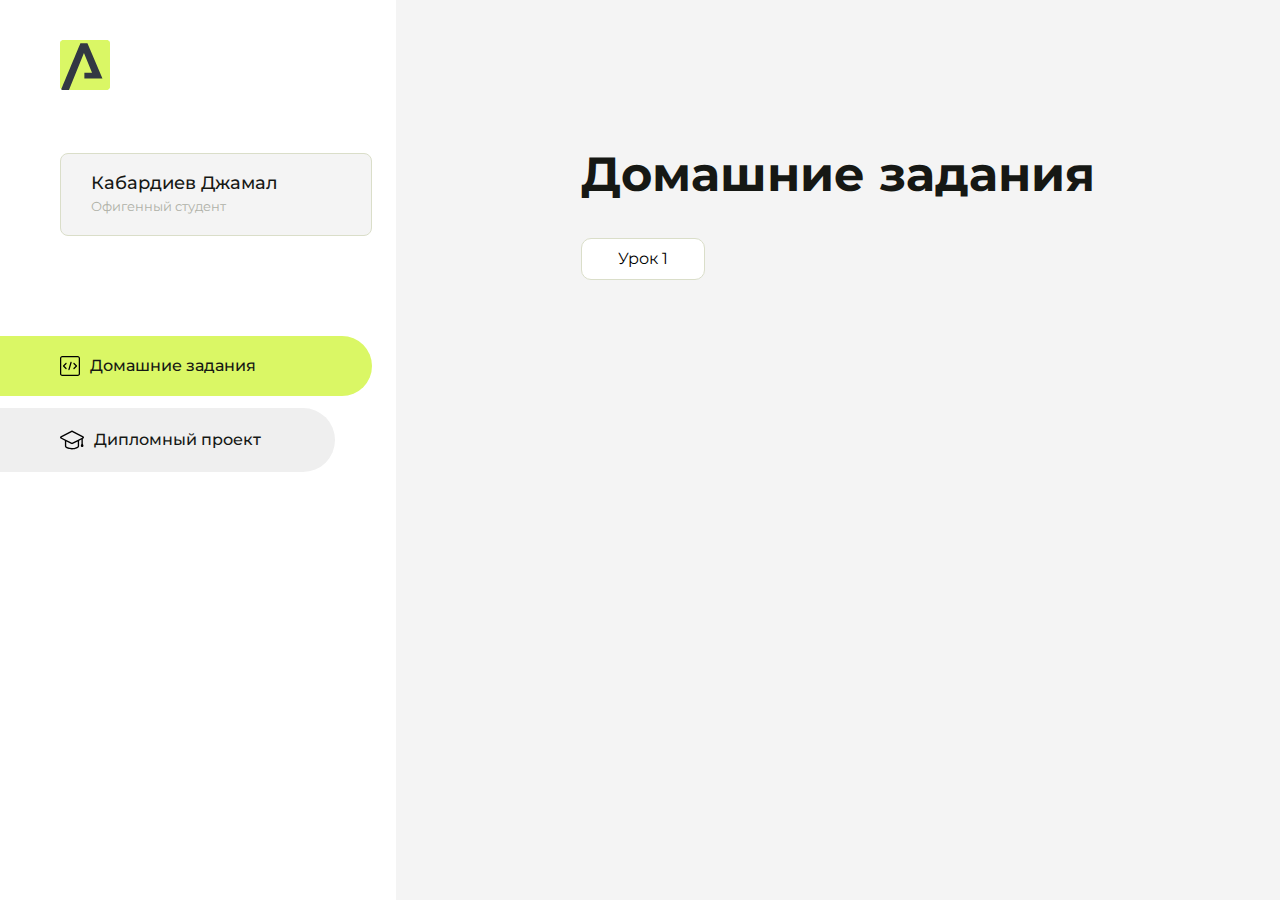
==== index.html @ 3e12b04c "Update index.html" ====
<!DOCTYPE html>
<html lang="en">
<head>
    <meta charset="UTF-8">
    <meta name="viewport" content="width=device-width, initial-scale=1.0">
    <title>Домашняя работа</title>
    <link rel="shortcut icon" href="src/logo.ico" type="image/x-icon">
    <link rel="preconnect" href="https://fonts.googleapis.com">
    <link rel="preconnect" href="https://fonts.gstatic.com" crossorigin>
    <link href="https://fonts.googleapis.com/css2?family=Montserrat:wght@400;500;700&family=Rubik:wght@500&display=swap"
          rel="stylesheet">
    <link rel="stylesheet" href="src/style.css">
</head>
<body id="body">
<div class="overlay" id="overlay"></div>
<div class="layout">
    <div class="burger" id="burger">
        <svg viewBox="0 0 24 24" fill="none" xmlns="http://www.w3.org/2000/svg">
            <g id="SVGRepo_bgCarrier" stroke-width="0"></g>
            <g id="SVGRepo_tracerCarrier" stroke-linecap="round" stroke-linejoin="round"></g>
            <g id="SVGRepo_iconCarrier">
                <path d="M4 18L20 18" stroke="#DAF765" stroke-width="2" stroke-linecap="round"></path>
                <path d="M4 12L20 12" stroke="#DAF765" stroke-width="2" stroke-linecap="round"></path>
                <path d="M4 6L20 6" stroke="#DAF765" stroke-width="2" stroke-linecap="round"></path>
            </g>
        </svg>
    </div>
    <aside class="sidebar" id="sidebar">
        <div class="sidebar__inner">
            <div class="logo">
                <svg width="50" height="50" viewBox="0 0 50 50" fill="none" xmlns="http://www.w3.org/2000/svg">
                    <g clip-path="url(#clip0_513_74730)">
                        <path d="M46.17 -0.257004H3.83C1.57281 -0.257004 -0.257 1.57281 -0.257 3.83V46.17C-0.257 48.4272 1.57281 50.257 3.83 50.257H46.17C48.4272 50.257 50.257 48.4272 50.257 46.17V3.83C50.257 1.57281 48.4272 -0.257004 46.17 -0.257004Z"
                              fill="#DAF765"/>
                        <path d="M24.375 38.4H42.461L27.441 3.1585H20.4355C20.4355 3.1585 6.7895 35.881 1.1945 49.294C2.015 50.0275 3.0945 50.257 3.6945 50.257H8.8445L23.954 13.07L32.0465 32.8285H24.375V38.4Z"
                              fill="#323843"/>
                    </g>
                    <defs>
                        <clipPath id="clip0_513_74730">
                            <rect width="50" height="50" fill="white"/>
                        </clipPath>
                    </defs>
                </svg>
            </div>
            <div class="sidebar__user">
                <div class="sidebar__name">Кабардиев Джамал</div>
                <div class="sidebar__text">Офигенный студент</div>
            </div>
            <div class="sidebar__tabs">
                <div class="sidebar__item">
                    <button class="sidebar__button active" id="tasks">
                        <svg xmlns="http://www.w3.org/2000/svg" width="20" height="20" viewBox="0 0 20 20" fill="none">
                            <g clip-path="url(#clip0_704_74543)">
                                <path d="M17.7083 20H2.29167C1.0275 20 0 18.9725 0 17.7083V2.29167C0 1.0275 1.0275 0 2.29167 0H17.7083C18.9725 0 20 1.0275 20 2.29167V17.7083C20 18.9725 18.9725 20 17.7083 20ZM2.29167 1.25C1.7175 1.25 1.25 1.7175 1.25 2.29167V17.7083C1.25 18.2825 1.7175 18.75 2.29167 18.75H17.7083C18.2825 18.75 18.75 18.2825 18.75 17.7083V2.29167C18.75 1.7175 18.2825 1.25 17.7083 1.25H2.29167Z"
                                      fill="black"/>
                                <path d="M6.04167 13.125C5.88167 13.125 5.72167 13.0642 5.6 12.9417L3.1 10.4417C2.85583 10.1975 2.85583 9.80167 3.1 9.5575L5.6 7.0575C5.84417 6.81333 6.24 6.81333 6.48417 7.0575C6.72833 7.30167 6.72833 7.6975 6.48417 7.94167L4.42583 10L6.48417 12.0583C6.72833 12.3025 6.72833 12.6983 6.48417 12.9425C6.36167 13.0642 6.20167 13.125 6.04167 13.125Z"
                                      fill="black"/>
                                <path d="M8.95833 14.1667C8.9 14.1667 8.84 14.1583 8.78167 14.1417C8.45083 14.0442 8.26083 13.6967 8.35833 13.3658L10.4417 6.28251C10.5392 5.95084 10.8892 5.76417 11.2175 5.85917C11.5483 5.95667 11.7383 6.30417 11.6408 6.63501L9.5575 13.7183C9.47833 13.9908 9.22833 14.1667 8.95833 14.1667Z"
                                      fill="black"/>
                                <path d="M13.9583 13.125C13.7983 13.125 13.6383 13.0642 13.5167 12.9417C13.2725 12.6975 13.2725 12.3017 13.5167 12.0575L15.575 9.99916L13.5167 7.94083C13.2725 7.69666 13.2725 7.30083 13.5167 7.05666C13.7608 6.81249 14.1567 6.81249 14.4008 7.05666L16.9008 9.55666C17.145 9.80083 17.145 10.1967 16.9008 10.4408L14.4008 12.9408C14.2783 13.0642 14.1183 13.125 13.9583 13.125Z"
                                      fill="black"/>
                            </g>
                            <defs>
                                <clipPath id="clip0_704_74543">
                                    <rect width="20" height="20" fill="white"/>
                                </clipPath>
                            </defs>
                        </svg>
                        <span>Домашние задания</span></button>
                </div>
                <div class="sidebar__item">
                    <button class="sidebar__button" id="diplom">
                        <svg xmlns="http://www.w3.org/2000/svg" width="24" height="24" viewBox="0 0 24 24" fill="none">
                            <g clip-path="url(#clip0_704_74553)">
                                <path d="M23.2628 10.5971C23.7176 10.365 24 9.90375 24 9.39337C24 8.883 23.7176 8.42175 23.2628 8.18962L12.6135 2.75362C12.2291 2.55824 11.7705 2.55787 11.3854 2.75399L0.736875 8.19C0.282375 8.42175 0 8.883 0 9.39337C0 9.90375 0.282375 10.365 0.736875 10.5971L4.89038 12.7177V18.2074C4.89038 19.8154 8.412 21.393 12 21.393C15.5884 21.393 19.1096 19.815 19.1096 18.2074V12.7174L21.4609 11.517V15.8017L20.901 17.2305C20.7409 17.6389 20.7934 18.0994 21.0405 18.4616C21.2876 18.8246 21.6979 19.041 22.1366 19.041C22.5754 19.041 22.9852 18.8246 23.2324 18.462C23.4795 18.099 23.532 17.6385 23.3719 17.2301L22.8124 15.8021V10.827L23.2628 10.5971ZM17.7623 18.1721C17.6198 18.6375 15.3491 20.0419 12 20.0419C8.65088 20.0419 6.38025 18.6375 6.2415 18.2074V12.3037L6.23887 12.3019C6.23812 12.057 6.1065 11.8207 5.87325 11.7019L1.3515 9.39337L12 3.95737L22.6489 9.39337L12 14.8294L5.87325 11.7019C5.54063 11.5331 4.6695 11.6674 4.5 12C4.33012 12.3322 4.55813 12.5479 4.89038 12.7177L11.3857 16.0331C11.5781 16.1314 11.7889 16.1805 12 16.1805C12.2107 16.1805 12.4222 16.1314 12.6146 16.0331L17.7593 13.407L17.7623 18.1721Z"
                                      fill="black"/>
                            </g>
                            <defs>
                                <clipPath id="clip0_704_74553">
                                    <rect width="24" height="24" fill="white"/>
                                </clipPath>
                            </defs>
                        </svg>
                        <span>Дипломный проект</span></button>
                </div>
            </div>
        </div>

    </aside>
    <div class="content">
        <div class="container">
            <div class="content__block" id="tasksBlock">
                <div class="content__title">Домашние задания</div>
                <ul class="content__list">
                    <li class="content__list-item">
                        <a href="Домашка20/team.html">Урок 1</a>
                    </li>
                </ul>
            </div>
            <div class="content__block hidden" id="diplomBlock">
                <div class="content__title">Дипломный проект</div>
                <div class="content__list-diplom">
                    <a href="ПАПКА-С-НОМЕРОМ-УРОКА">Ссылка на ДЗ</a>
                </div>
                <div class="content__decor">
                    <div class="content__decor-text">Давай проверим, чему ты научился!</div>
                    <div class="content__decor-img">
                        <img src="src/decor.png" alt="decor">
                    </div>
                </div>
            </div>
        </div>
    </div>
</div>
<script src="src/index.js"></script>
</body>
</html>
---- src/style.css ----
*{padding: 0;margin: 0;border: 0;}
*,*:before,*:after{-webkit-box-sizing: border-box;box-sizing: border-box;}
:focus,:active{outline: none;}
a:focus,a:active{outline: none;}
nav,footer,header,aside{display: block;}
html,body{
    height:100%;width:100%;
    font-size:100%;line-height:1;-ms-text-size-adjust:100%;-moz-text-size-adjust:100%;-webkit-text-size-adjust:100%;}
input,button,textarea{font-family:inherit;}
input::-ms-clear{display: none;}
button{cursor: pointer;}
button::-moz-focus-inner{padding:0;border:0;}
a,a:visited{text-decoration: none;}
a:hover{text-decoration: none;}
ul li{list-style: none;}
img{vertical-align: top;}
h1,h2,h3,h4,h5,h6{font-size:inherit;font-weight: inherit;}
a{color:inherit;}



body {
    font-family: "Montserrat",SansSerif;
    color: black;
}

body.overflow {
    overflow: hidden;
}



.layout {
    display: -webkit-box;
    display: -ms-flexbox;
    display: flex;
    min-height: 100vh;
}

.sidebar {
    padding: 40px 24px 40px 0;
    -ms-flex-negative: 0;
    flex-shrink: 0;
    background-color: white;
}



.content {
    -webkit-box-flex: 1;
    -ms-flex-positive: 1;
    flex-grow: 1;
    background-color: #F4F4F4;
}

.container {
    display: -webkit-box;
    display: -ms-flexbox;
    display: flex;
    -webkit-box-orient: vertical;
    -webkit-box-direction: normal;
    -ms-flex-direction: column;
    flex-direction: column;
    -webkit-box-pack: center;
    -ms-flex-pack: center;
    justify-content: center;
    -webkit-box-align: center;
    -ms-flex-align: center;
    align-items: center;
    padding: 150px 60px 80px 60px;
}


.logo {
    margin-left: 60px;
    margin-bottom: 60px;
}

.sidebar__user {
    background-color: #F4F4F4;
    padding: 20px 30px;
    margin-left: 60px;
    margin-bottom: 100px;
    border-radius: 8px;
    border: 1px solid #DADEC9;
}

.sidebar__name {
    color:#161814;
    font-size: 18px;
    font-weight: 500;
    margin-bottom: 6px;
}

.sidebar__text {
    color: #AFB1A7;
    font-size: 13px;
    font-weight: 400;
    line-height: 130%; /* 16.9px */
}

.sidebar__item {
    width: 372px;
}

.sidebar__button {
    display: -webkit-box;
    display: -ms-flexbox;
    display: flex;
    -webkit-box-align: center;
    -ms-flex-align: center;
    align-items: center;
    gap: 10px;
    padding: 20px 60px;
    margin-bottom: 12px;
    border-radius: 0px 100px 100px 0px;
    -webkit-transition: all .5s;
    -o-transition: all .5s;
    transition: all .5s;
    cursor: pointer;
    width: 90%;
    color:#161814;
    font-size: 16px;
    font-weight: 500;
}

.sidebar__button.active , .sidebar__button:hover {
    width: 100%;
    background-color: #DAF765;
}


.content__title {
    color: #161814;
    font-size: 48px;
    font-weight: 700;
    margin-bottom: 40px;
}

.content__list {
    display: -webkit-box;
    display: -ms-flexbox;
    display: flex;
    -webkit-box-align: center;
    -ms-flex-align: center;
    align-items: center;
    -ms-flex-wrap: wrap;
    flex-wrap: wrap;
    gap: 20px;
}



.content__list-item  {
    cursor: pointer;
    padding: 12px 18px;
    background-color: #fff;
    border-radius: 10px;
    border: 1px solid #DADEC9;
    -webkit-transition: all .3s;
    -o-transition: all .3s;
    transition: all .3s;
}

.content__list-item:hover,.content__list-diplom:hover {
    background-color: #AFB1A7;
}

li a {
    padding: 12px 18px;

}


.content__list-diplom {
    -webkit-transition: all .3s;
    -o-transition: all .3s;
    transition: all .3s;
    display: inline-block;
    padding: 12px 18px;
    background-color: #fff;
    border-radius: 10px;
    border: 1px solid #DADEC9;
}

.content__decor {
    display: -webkit-box;
    display: -ms-flexbox;
    display: flex;
    -webkit-box-align: center;
    -ms-flex-align: center;
    align-items: center;
}

.content__decor-text {
    color:#BEDD44;
    font-size: 36px;
    font-weight: 700;
    line-height: 110%; /* 39.6px */
}

.content__block {
    max-width: 1200px;
}

.content__block.hidden {
    display: none;
}

.content__decor-img img{
    width: 100%;
}

.burger {
    display: none;
    padding: 5px;
    position: fixed;
    top: 3%;
    right: 7%;
    width: 40px;
    height: 40px;
    background-color: #161814;
    border-radius: 50%;
    z-index: 10;
    border: 1px solid #DAF765;
}

@media (max-width: 768px) {
    .burger {
        display: block;
    }

    .sidebar {
        -webkit-transition: all .3s;
        -o-transition: all .3s;
        transition: all .3s;
        -webkit-transform: translateX(-100%);
        -ms-transform: translateX(-100%);
        transform: translateX(-100%);
        position: fixed;
        top: 0;
        left: 0;
        bottom: 0;
        z-index: 5;
    }

    .sidebar.show {
        -webkit-transform: translateX(0%);
        -ms-transform: translateX(0%);
        transform: translateX(0%);
    }

    .overlay {
        opacity: 0;
        pointer-events: none;
        -webkit-transition: all .3s;
        -o-transition: all .3s;
        transition: all .3s;
        position: absolute;
        top: 0;
        right: 0;
        left: 0;
        bottom: 0;
        z-index: 3;
        background-color: #000000e0;
    }

    .overlay.show {
        opacity: 1;
        pointer-events: all;
    }

    .container {
        padding: 40px 20px;
        min-height: 100%;
    }

    .content__decor {
        margin-top: 20px;
        -webkit-box-orient: vertical;
        -webkit-box-direction: normal;
        -ms-flex-direction: column;
        flex-direction: column;
    }
}

@media (max-width: 400px) {
    .sidebar__user {
        margin-left: 0;
    }
}
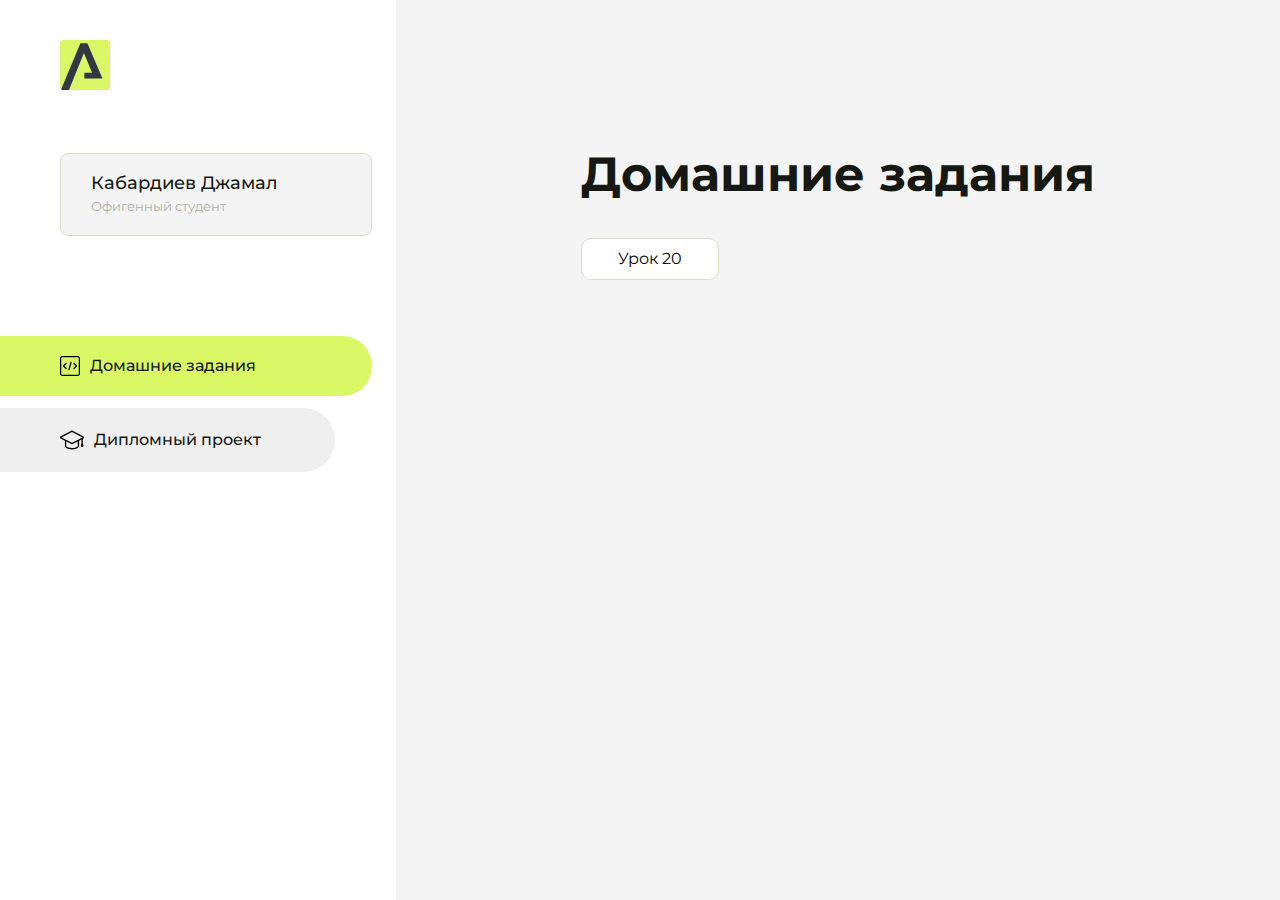
==== commit 4565b60d: "Update index.html" ====
--- a/index.html
+++ b/index.html
@@ -93,7 +93,7 @@
                 <div class="content__title">Домашние задания</div>
                 <ul class="content__list">
                     <li class="content__list-item">
-                        <a href="Домашка20/team.html">Урок 1</a>
+                        <a href="Домашка20/team.html">Урок 20</a>
                     </li>
                 </ul>
             </div>
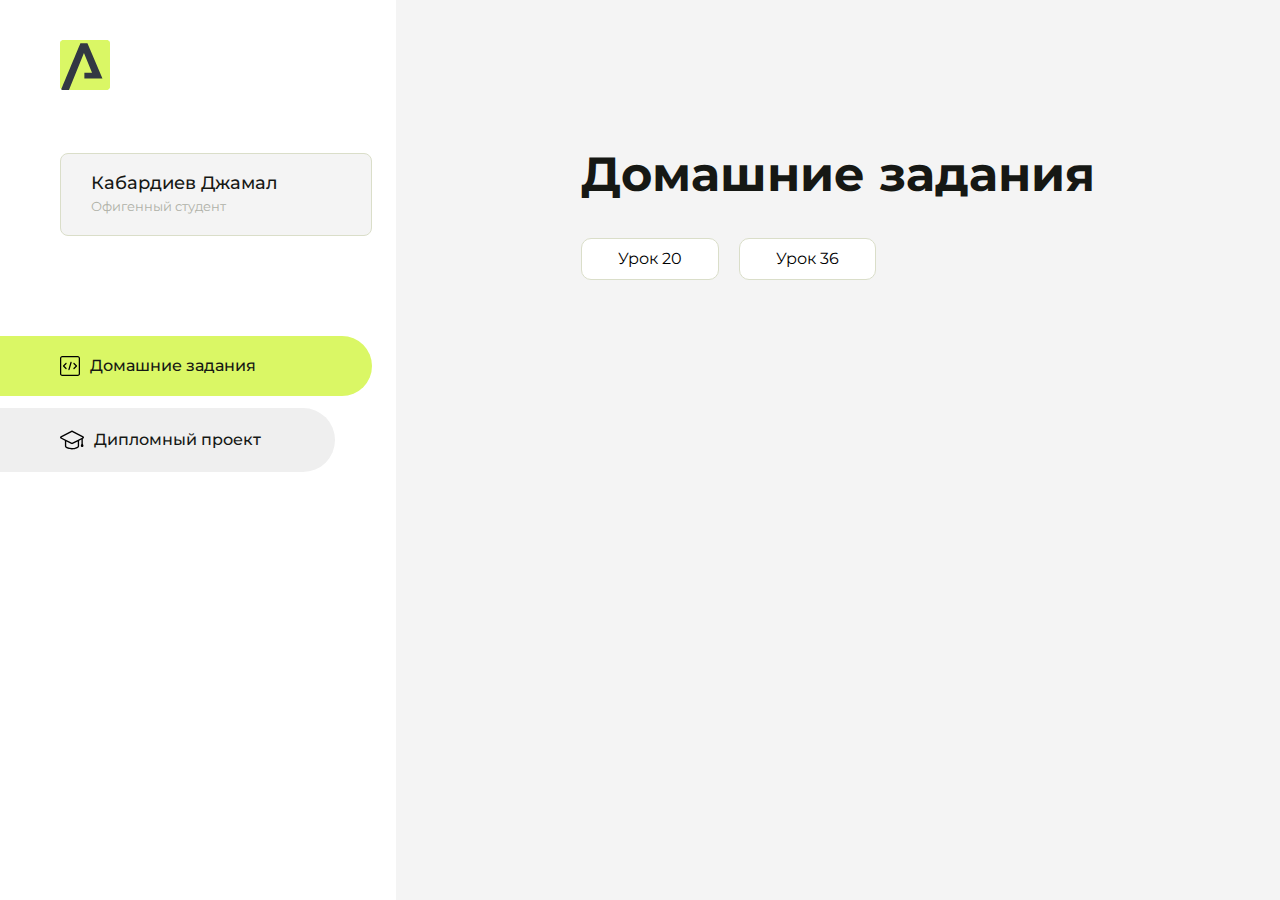
==== commit b10ab6a5: "Update index.html" ====
--- a/index.html
+++ b/index.html
@@ -93,7 +93,10 @@
                 <div class="content__title">Домашние задания</div>
                 <ul class="content__list">
                     <li class="content__list-item">
-                        <a href="Домашка20/team.html">Урок 20</a>
+                        <a href="Домашка/team.html">Урок 20</a>
+                    </li>
+                    <li class="content__list-item">
+                        <a href="DZ/index.html">Урок 36</a>
                     </li>
                 </ul>
             </div>
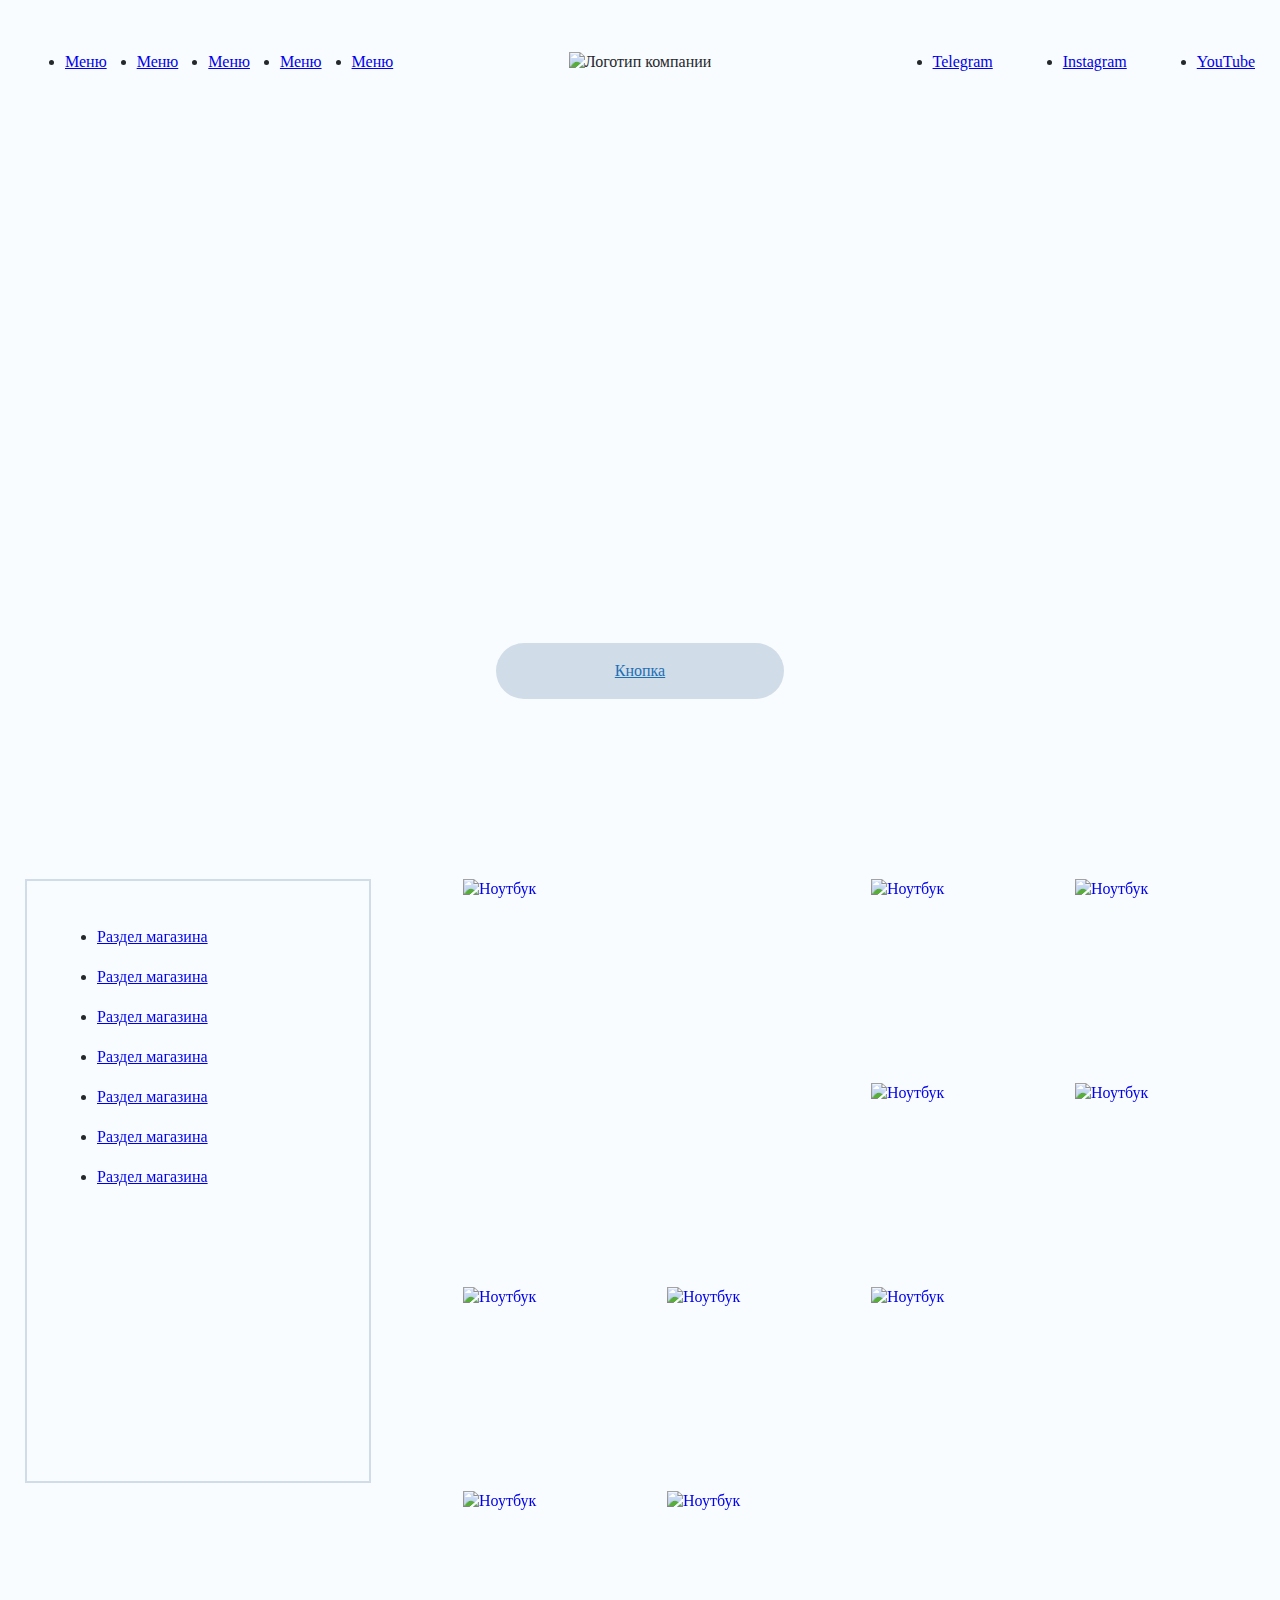
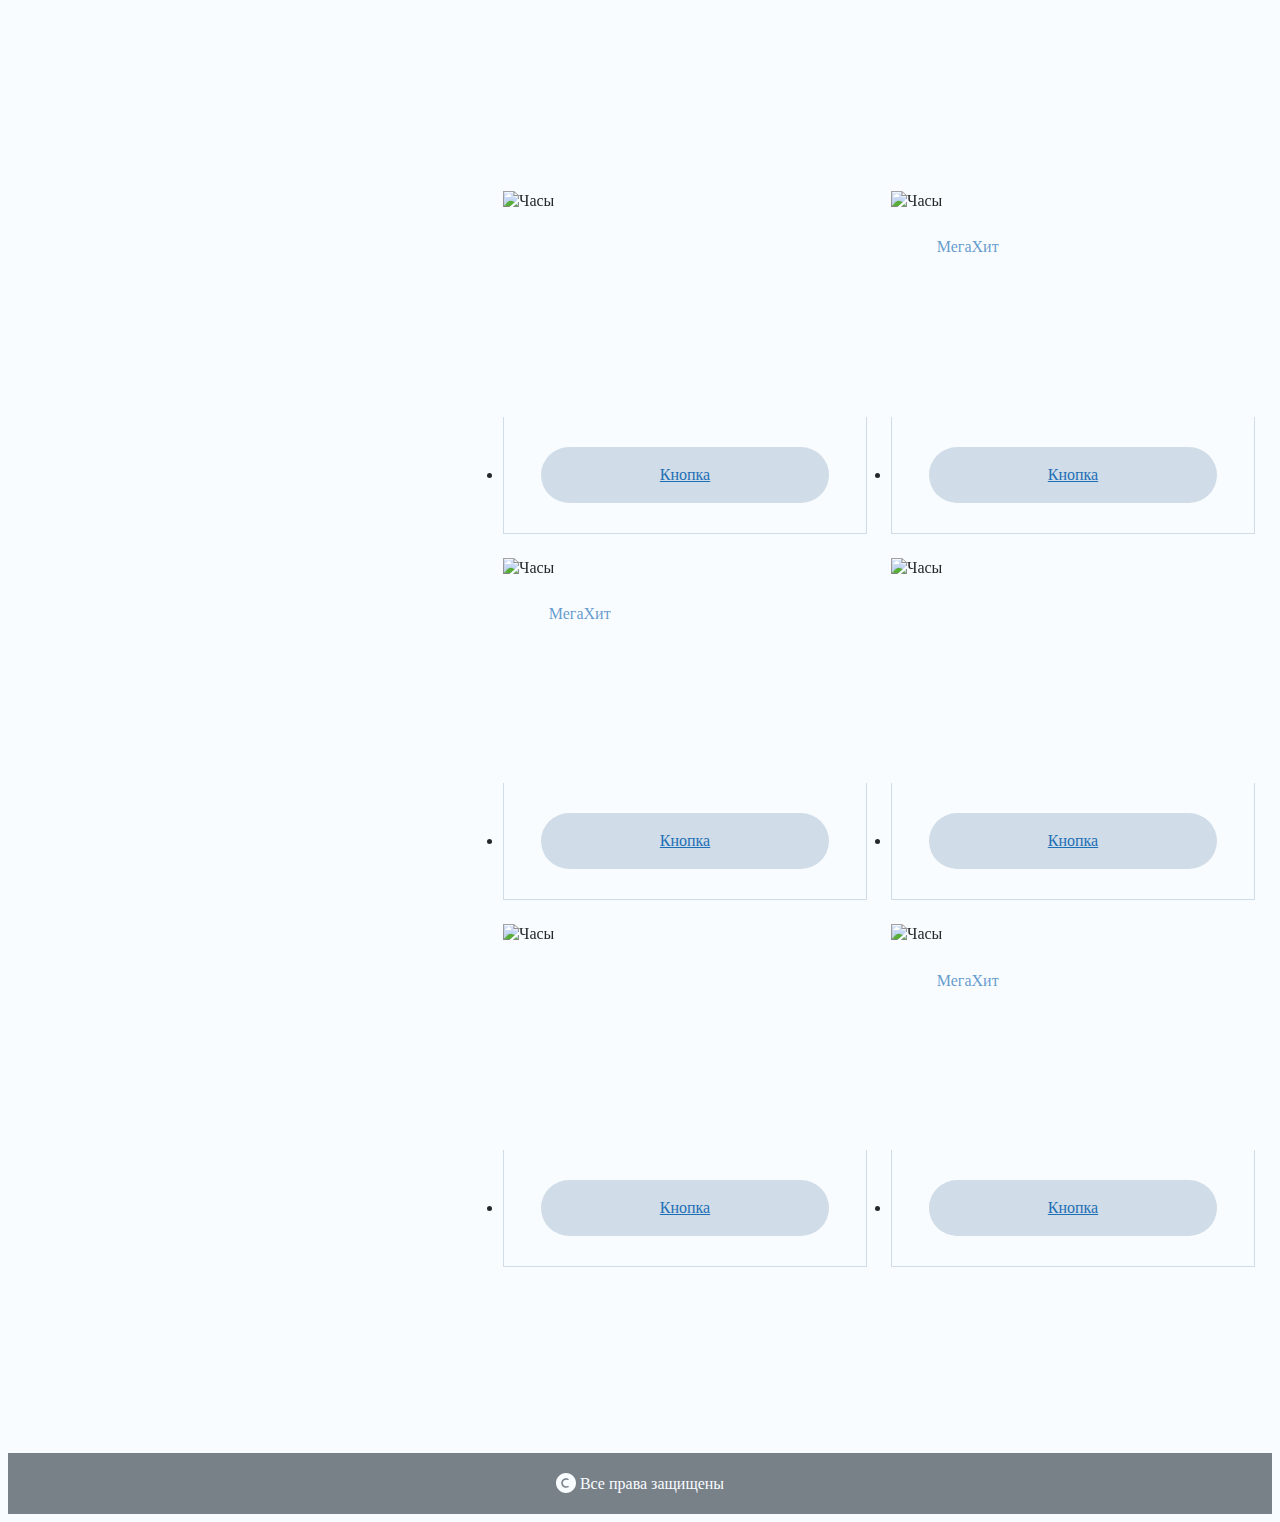
==== commit 1d6f0c27: "Add files via upload" ====
--- a/index.html
+++ b/index.html
@@ -1,120 +1,270 @@
 <!DOCTYPE html>
 <html lang="en">
+
 <head>
     <meta charset="UTF-8">
     <meta name="viewport" content="width=device-width, initial-scale=1.0">
-    <title>Домашняя работа</title>
-    <link rel="shortcut icon" href="src/logo.ico" type="image/x-icon">
+    <title>Тестировочный сайт.</title>
     <link rel="preconnect" href="https://fonts.googleapis.com">
-    <link rel="preconnect" href="https://fonts.gstatic.com" crossorigin>
-    <link href="https://fonts.googleapis.com/css2?family=Montserrat:wght@400;500;700&family=Rubik:wght@500&display=swap"
-          rel="stylesheet">
-    <link rel="stylesheet" href="src/style.css">
+    <link rel="preconnect" hr ef="https://fonts.gstatic.com" crossorigin>
+    <link rel="stylesheet" href="css/fonts.css">
+    <link rel="stylesheet" href="css/reset.css">
+    <link rel="stylesheet" href="style.css">
 </head>
-<body id="body">
-<div class="overlay" id="overlay"></div>
-<div class="layout">
-    <div class="burger" id="burger">
-        <svg viewBox="0 0 24 24" fill="none" xmlns="http://www.w3.org/2000/svg">
-            <g id="SVGRepo_bgCarrier" stroke-width="0"></g>
-            <g id="SVGRepo_tracerCarrier" stroke-linecap="round" stroke-linejoin="round"></g>
-            <g id="SVGRepo_iconCarrier">
-                <path d="M4 18L20 18" stroke="#DAF765" stroke-width="2" stroke-linecap="round"></path>
-                <path d="M4 12L20 12" stroke="#DAF765" stroke-width="2" stroke-linecap="round"></path>
-                <path d="M4 6L20 6" stroke="#DAF765" stroke-width="2" stroke-linecap="round"></path>
-            </g>
-        </svg>
-    </div>
-    <aside class="sidebar" id="sidebar">
-        <div class="sidebar__inner">
-            <div class="logo">
-                <svg width="50" height="50" viewBox="0 0 50 50" fill="none" xmlns="http://www.w3.org/2000/svg">
-                    <g clip-path="url(#clip0_513_74730)">
-                        <path d="M46.17 -0.257004H3.83C1.57281 -0.257004 -0.257 1.57281 -0.257 3.83V46.17C-0.257 48.4272 1.57281 50.257 3.83 50.257H46.17C48.4272 50.257 50.257 48.4272 50.257 46.17V3.83C50.257 1.57281 48.4272 -0.257004 46.17 -0.257004Z"
-                              fill="#DAF765"/>
-                        <path d="M24.375 38.4H42.461L27.441 3.1585H20.4355C20.4355 3.1585 6.7895 35.881 1.1945 49.294C2.015 50.0275 3.0945 50.257 3.6945 50.257H8.8445L23.954 13.07L32.0465 32.8285H24.375V38.4Z"
-                              fill="#323843"/>
-                    </g>
-                    <defs>
-                        <clipPath id="clip0_513_74730">
-                            <rect width="50" height="50" fill="white"/>
-                        </clipPath>
-                    </defs>
-                </svg>
-            </div>
-            <div class="sidebar__user">
-                <div class="sidebar__name">Кабардиев Джамал</div>
-                <div class="sidebar__text">Офигенный студент</div>
-            </div>
-            <div class="sidebar__tabs">
-                <div class="sidebar__item">
-                    <button class="sidebar__button active" id="tasks">
-                        <svg xmlns="http://www.w3.org/2000/svg" width="20" height="20" viewBox="0 0 20 20" fill="none">
-                            <g clip-path="url(#clip0_704_74543)">
-                                <path d="M17.7083 20H2.29167C1.0275 20 0 18.9725 0 17.7083V2.29167C0 1.0275 1.0275 0 2.29167 0H17.7083C18.9725 0 20 1.0275 20 2.29167V17.7083C20 18.9725 18.9725 20 17.7083 20ZM2.29167 1.25C1.7175 1.25 1.25 1.7175 1.25 2.29167V17.7083C1.25 18.2825 1.7175 18.75 2.29167 18.75H17.7083C18.2825 18.75 18.75 18.2825 18.75 17.7083V2.29167C18.75 1.7175 18.2825 1.25 17.7083 1.25H2.29167Z"
-                                      fill="black"/>
-                                <path d="M6.04167 13.125C5.88167 13.125 5.72167 13.0642 5.6 12.9417L3.1 10.4417C2.85583 10.1975 2.85583 9.80167 3.1 9.5575L5.6 7.0575C5.84417 6.81333 6.24 6.81333 6.48417 7.0575C6.72833 7.30167 6.72833 7.6975 6.48417 7.94167L4.42583 10L6.48417 12.0583C6.72833 12.3025 6.72833 12.6983 6.48417 12.9425C6.36167 13.0642 6.20167 13.125 6.04167 13.125Z"
-                                      fill="black"/>
-                                <path d="M8.95833 14.1667C8.9 14.1667 8.84 14.1583 8.78167 14.1417C8.45083 14.0442 8.26083 13.6967 8.35833 13.3658L10.4417 6.28251C10.5392 5.95084 10.8892 5.76417 11.2175 5.85917C11.5483 5.95667 11.7383 6.30417 11.6408 6.63501L9.5575 13.7183C9.47833 13.9908 9.22833 14.1667 8.95833 14.1667Z"
-                                      fill="black"/>
-                                <path d="M13.9583 13.125C13.7983 13.125 13.6383 13.0642 13.5167 12.9417C13.2725 12.6975 13.2725 12.3017 13.5167 12.0575L15.575 9.99916L13.5167 7.94083C13.2725 7.69666 13.2725 7.30083 13.5167 7.05666C13.7608 6.81249 14.1567 6.81249 14.4008 7.05666L16.9008 9.55666C17.145 9.80083 17.145 10.1967 16.9008 10.4408L14.4008 12.9408C14.2783 13.0642 14.1183 13.125 13.9583 13.125Z"
-                                      fill="black"/>
-                            </g>
-                            <defs>
-                                <clipPath id="clip0_704_74543">
-                                    <rect width="20" height="20" fill="white"/>
-                                </clipPath>
-                            </defs>
-                        </svg>
-                        <span>Домашние задания</span></button>
-                </div>
-                <div class="sidebar__item">
-                    <button class="sidebar__button" id="diplom">
-                        <svg xmlns="http://www.w3.org/2000/svg" width="24" height="24" viewBox="0 0 24 24" fill="none">
-                            <g clip-path="url(#clip0_704_74553)">
-                                <path d="M23.2628 10.5971C23.7176 10.365 24 9.90375 24 9.39337C24 8.883 23.7176 8.42175 23.2628 8.18962L12.6135 2.75362C12.2291 2.55824 11.7705 2.55787 11.3854 2.75399L0.736875 8.19C0.282375 8.42175 0 8.883 0 9.39337C0 9.90375 0.282375 10.365 0.736875 10.5971L4.89038 12.7177V18.2074C4.89038 19.8154 8.412 21.393 12 21.393C15.5884 21.393 19.1096 19.815 19.1096 18.2074V12.7174L21.4609 11.517V15.8017L20.901 17.2305C20.7409 17.6389 20.7934 18.0994 21.0405 18.4616C21.2876 18.8246 21.6979 19.041 22.1366 19.041C22.5754 19.041 22.9852 18.8246 23.2324 18.462C23.4795 18.099 23.532 17.6385 23.3719 17.2301L22.8124 15.8021V10.827L23.2628 10.5971ZM17.7623 18.1721C17.6198 18.6375 15.3491 20.0419 12 20.0419C8.65088 20.0419 6.38025 18.6375 6.2415 18.2074V12.3037L6.23887 12.3019C6.23812 12.057 6.1065 11.8207 5.87325 11.7019L1.3515 9.39337L12 3.95737L22.6489 9.39337L12 14.8294L5.87325 11.7019C5.54063 11.5331 4.6695 11.6674 4.5 12C4.33012 12.3322 4.55813 12.5479 4.89038 12.7177L11.3857 16.0331C11.5781 16.1314 11.7889 16.1805 12 16.1805C12.2107 16.1805 12.4222 16.1314 12.6146 16.0331L17.7593 13.407L17.7623 18.1721Z"
-                                      fill="black"/>
-                            </g>
-                            <defs>
-                                <clipPath id="clip0_704_74553">
-                                    <rect width="24" height="24" fill="white"/>
-                                </clipPath>
-                            </defs>
-                        </svg>
-                        <span>Дипломный проект</span></button>
+
+<body>
+    <header class="header">
+        <div class="container">
+            <div class="header__inner">
+                <div class="nav">
+                    <ul class="nav__list">
+                        <li class="nav__item">
+                            <a class="nav__link" href="#">Меню</a>
+                        </li>
+                        <li class="nav__item">
+                            <a class="nav__link" href="#">Меню</a>
+                        </li>
+                        <li class="nav__item">
+                            <a class="nav__link" href="#">Меню</a>
+                        </li>
+                        <li class="nav__item">
+                            <a class="nav__link" href="#">Меню</a>
+                        </li>
+                        <li class="nav__item">
+                            <a class="nav__link" href="#">Меню</a>
+                        </li>
+                    </ul>
+                </div>
+                <img class="header__logo" src="img/logo.png" alt="Логотип компании">
+                <div class="social__div">
+                    <ul class="socials">
+                        <li class="social__item">
+                            <a href="#">Telegram</a>
+                        </li>
+                    </ul>
+                    <ul class="socials">
+                        <li class="social__item">
+                            <a href="#">Instagram</a>
+                        </li>
+                    </ul>
+                    <ul class="socials">
+                        <li class="social__item">
+                            <a href="#">YouTube</a>
+                        </li>
+                    </ul>
                 </div>
             </div>
         </div>
-
-    </aside>
-    <div class="content">
+    </header>
+    <main class="main">
+        <saction class="hero">
+            <div class="hero__container">
+                <div class="hero__inner">
+                    <h1 class="hero__title">
+                        Заголовок
+                    </h1>
+                    <ul class="hero__list">
+                        <li class="hero__list-item">
+                            <svg class="like" width="21" height="20" viewBox="0 0 21 20" fill="none"
+                                xmlns="http://www.w3.org/2000/svg">
+                                <path
+                                    d="M16 20H6V7L13 0L14.25 1.25C14.3667 1.36667 14.4627 1.525 14.538 1.725C14.6133 1.925 14.6507 2.11667 14.65 2.3V2.65L13.55 7H19C19.5333 7 20 7.2 20.4 7.6C20.8 8 21 8.46667 21 9V11C21 11.1167 20.9877 11.2417 20.963 11.375C20.9383 11.5083 20.9007 11.6333 20.85 11.75L17.85 18.8C17.7 19.1333 17.45 19.4167 17.1 19.65C16.75 19.8833 16.3833 20 16 20ZM4 7V20H0V7H4Z"
+                                    fill="#F8FCFF" />
+                            </svg>
+
+                            Преимущество 1
+                        </li>
+                    </ul>
+                    <ul class="hero__list">
+                        <li class="hero__list-item">
+                            <svg class="like" width="21" height="20" viewBox="0 0 21 20" fill="none"
+                                xmlns="http://www.w3.org/2000/svg">
+                                <path
+                                    d="M16 20H6V7L13 0L14.25 1.25C14.3667 1.36667 14.4627 1.525 14.538 1.725C14.6133 1.925 14.6507 2.11667 14.65 2.3V2.65L13.55 7H19C19.5333 7 20 7.2 20.4 7.6C20.8 8 21 8.46667 21 9V11C21 11.1167 20.9877 11.2417 20.963 11.375C20.9383 11.5083 20.9007 11.6333 20.85 11.75L17.85 18.8C17.7 19.1333 17.45 19.4167 17.1 19.65C16.75 19.8833 16.3833 20 16 20ZM4 7V20H0V7H4Z"
+                                    fill="#F8FCFF" />
+                            </svg>
+
+                            Преимущество 2
+                        </li>
+                    </ul>
+                    <ul class="hero__list">
+                        <li class="hero__list-item">
+                            <svg class="like" width="21" height="20" viewBox="0 0 21 20" fill="none"
+                                xmlns="http://www.w3.org/2000/svg">
+                                <path
+                                    d="M16 20H6V7L13 0L14.25 1.25C14.3667 1.36667 14.4627 1.525 14.538 1.725C14.6133 1.925 14.6507 2.11667 14.65 2.3V2.65L13.55 7H19C19.5333 7 20 7.2 20.4 7.6C20.8 8 21 8.46667 21 9V11C21 11.1167 20.9877 11.2417 20.963 11.375C20.9383 11.5083 20.9007 11.6333 20.85 11.75L17.85 18.8C17.7 19.1333 17.45 19.4167 17.1 19.65C16.75 19.8833 16.3833 20 16 20ZM4 7V20H0V7H4Z"
+                                    fill="#F8FCFF" />
+                            </svg>
+                            Преимущество 3
+                        </li>
+                    </ul>
+                    <a class="button" href="#">Кнопка</a>
+                </div>
+            </div>
+            <div class="hero__video">
+                <video autoplay muted loop src="img/video.mp4"></video>
+            </div>
+        </saction>
+    </main>
+    <div class="main__general">
         <div class="container">
-            <div class="content__block" id="tasksBlock">
-                <div class="content__title">Домашние задания</div>
-                <ul class="content__list">
-                    <li class="content__list-item">
-                        <a href="Домашка/team.html">Урок 20</a>
-                    </li>
-                    <li class="content__list-item">
-                        <a href="DZ/index.html">Урок 36</a>
-                    </li>
-                </ul>
-            </div>
-            <div class="content__block hidden" id="diplomBlock">
-                <div class="content__title">Дипломный проект</div>
-                <div class="content__list-diplom">
-                    <a href="ПАПКА-С-НОМЕРОМ-УРОКА">Ссылка на ДЗ</a>
-                </div>
-                <div class="content__decor">
-                    <div class="content__decor-text">Давай проверим, чему ты научился!</div>
-                    <div class="content__decor-img">
-                        <img src="src/decor.png" alt="decor">
+            <div class="main__wrapper">
+                <aside class="main__sidebar sidebar">
+                    <nav class="sidebar__nav">
+                        <ul class="sidebar__list">
+                            <li class="sidebar__item">
+                                <a class="sidebar__link" href="#">
+                                    Раздел магазина
+                                </a>
+                            </li>
+                            <li class="sidebar__item">
+                                <a class="sidebar__link" href="#">
+                                    Раздел магазина
+                                </a>
+                            </li>
+                            <li class="sidebar__item">
+                                <a class="sidebar__link" href="#">
+                                    Раздел магазина
+                                </a>
+                            </li>
+                            <li class="sidebar__item">
+                                <a class="sidebar__link" href="#">
+                                    Раздел магазина
+                                </a>
+                            </li>
+                            <li class="sidebar__item">
+                                <a class="sidebar__link" href="#">
+                                    Раздел магазина
+                                </a>
+                            </li>
+                            <li class="sidebar__item">
+                                <a class="sidebar__link" href="#">
+                                    Раздел магазина
+                                </a>
+                            </li>
+                            <li class="sidebar__item">
+                                <a class="sidebar__link" href="#">
+                                    Раздел магазина
+                                </a>
+                            </li>
+                        </ul>
+                    </nav>
+                </aside>
+                <div class="main__body">
+                    <div class="main__gallery gallery">
+                        <a class="gallery__img gallery__img--large--left" href="#">
+                            <img src="img/loptop.jpg" alt="Ноутбук">
+                            <div class="gallery__hint">Подробнее</div>
+                        </a>
+                        <a class="gallery__img" href="#">
+                            <img src="img/loptop.jpg" alt="Ноутбук">
+                            <div class="gallery__hint">Подробнее</div>
+                        </a>
+                        <a class="gallery__img" href="#">
+                            <img src="img/loptop.jpg" alt="Ноутбук">
+                            <div class="gallery__hint">Подробнее</div>
+                        </a>
+                        <a class="gallery__img" href="#">
+                            <img src="img/loptop.jpg" alt="Ноутбук">
+                            <div class="gallery__hint">Подробнее</div>
+                        </a>
+                        <a class="gallery__img" href="#">
+                            <img src="img/loptop.jpg" alt="Ноутбук">
+                            <div class="gallery__hint">Подробнее</div>
+                        </a>
+                        <a class="gallery__img gallery__img--large--right" href="#">
+                            <img src="img/loptop.jpg" alt="Ноутбук">
+                            <div class="gallery__hint">Подробнее</div>
+                        </a>
+                        <a class="gallery__img" href="#">
+                            <img src="img/loptop.jpg" alt="Ноутбук">
+                            <div class="gallery__hint">Подробнее</div>
+                        </a>
+                        <a class="gallery__img" href="#">
+                            <img src="img/loptop.jpg" alt="Ноутбук">
+                            <div class="gallery__hint">Подробнее</div>
+                        </a>
+                        <a class="gallery__img" href="#">
+                            <img src="img/loptop.jpg" alt="Ноутбук">
+                            <div class="gallery__hint">Подробнее</div>
+                        </a>
+                        <a class="gallery__img" href="#">
+                            <img src="img/loptop.jpg" alt="Ноутбук">
+                            <div class="gallery__hint">Подробнее</div>
+                        </a>
                     </div>
+                    <ul class="products">
+                        <li class="products__item">
+                            <div class="products__item-img">
+                                <img src="img/watch.jpg" alt="Часы">
+                            </div>
+                            <div class="products__item-body">
+                                <a class="products__item-button button" href="#">Кнопка</a>
+                            </div>
+                        </li>
+                        <li class="products__item">
+                            <div class="products__item-img">
+                                <img src="img/watch.jpg" alt="Часы">
+                                <div class="products__item-badge">
+                                    МегаХит
+                                </div>
+                            </div>
+                            <div class="products__item-body">
+                                <a class="products__item-button button" href="#">Кнопка</a>
+                            </div>
+                        </li>
+                        <li class="products__item">
+                            <div class="products__item-img">
+                                <img src="img/watch.jpg" alt="Часы">
+                                <div class="products__item-badge">
+                                    МегаХит
+                                </div>
+                            </div>
+                            <div class="products__item-body">
+                                <a class="products__item-button button" href="#">Кнопка</a>
+                            </div>
+                        </li>
+                        <li class="products__item">
+                            <div class="products__item-img">
+                                <img src="img/watch.jpg" alt="Часы">
+                            </div>
+                            <div class="products__item-body">
+                                <a class="products__item-button button" href="#">Кнопка</a>
+                            </div>
+                        </li>
+                        <li class="products__item">
+                            <div class="products__item-img">
+                                <img src="img/watch.jpg" alt="Часы">
+                                
+                            </div>
+                            <div class="products__item-body">
+                                <a class="products__item-button button" href="#">Кнопка</a>
+                            </div>
+                        </li>
+                        <li class="products__item">
+                            <div class="products__item-img">
+                                <img src="img/watch.jpg" alt="Часы">
+                                <div class="products__item-badge">
+                                    МегаХит
+                                </div>
+                            </div>
+                            <div class="products__item-body">
+                                <a class="products__item-button button" href="#">Кнопка</a>
+                            </div>
+                        </li>
+                    </ul>
                 </div>
             </div>
         </div>
     </div>
-</div>
-<script src="src/index.js"></script>
+    <footer class="footer">
+        <div class="container">
+            <svg class="copy" width="20" height="20" viewBox="0 0 20 20" fill="none" xmlns="http://www.w3.org/2000/svg">
+                <path fill-rule="evenodd" clip-rule="evenodd" d="M10 20C4.477 20 0 15.523 0 10C0 4.477 4.477 0 10 0C15.523 0 20 4.477 20 10C20 15.523 15.523 20 10 20ZM10.286 6.75C8.283 6.75 6.75 8.253 6.75 10C6.75 11.747 8.283 13.25 10.286 13.25C10.797 13.25 11.281 13.15 11.716 12.973C11.8072 12.9358 11.9048 12.9169 12.0034 12.9174C12.1019 12.9179 12.1993 12.9378 12.2901 12.9759C12.3809 13.0141 12.4633 13.0698 12.5326 13.1398C12.6019 13.2098 12.6568 13.2928 12.694 13.384C12.7312 13.4752 12.7501 13.5728 12.7496 13.6714C12.7491 13.7699 12.7292 13.8673 12.6911 13.9581C12.6529 14.0489 12.5972 14.1313 12.5272 14.2006C12.4572 14.2699 12.3742 14.3248 12.283 14.362C11.6487 14.6193 10.9705 14.7511 10.286 14.75C7.554 14.75 5.25 12.671 5.25 10C5.25 7.329 7.554 5.25 10.286 5.25C10.9705 5.24891 11.6487 5.38068 12.283 5.638C12.4673 5.71306 12.6143 5.85826 12.6916 6.04167C12.7688 6.22508 12.7701 6.43167 12.695 6.616C12.6199 6.80033 12.4747 6.94729 12.2913 7.02455C12.1079 7.10182 11.9013 7.10306 11.717 7.028C11.2625 6.84346 10.7765 6.74904 10.286 6.75Z" fill="#F8FCFF"/>
+                </svg>
+                Все права защищены
+        </div>
+    </footer>
 </body>
-</html>
+
+</html>--- a/style.css
+++ b/style.css
@@ -0,0 +1,361 @@
+body {
+    line-height: calc(20px / 16px);
+    font-family: "Montserat" "arial" sans-serif;
+    color: #25282B;
+    background: #f8fcff;
+}
+
+.container {
+    max-width: 1230px;
+    margin: 0 auto;
+    padding: 0 15px;
+    height: 100%;
+}
+
+
+/*-----------------------------------------------------------------------------------------------------------------------------------*/
+
+.header {
+    line-height: 1, 5;
+
+
+}
+
+.header__inner {
+    display: grid;
+    grid-template-columns: 1fr auto 1fr;
+    gap: 15px;
+    align-content: center;
+    align-items: center;
+    min-height: 108px;
+}
+
+.nav {}
+
+.nav__list {
+    display: flex;
+    gap: 30px;
+    flex-wrap: wrap;
+}
+
+.nav__item {}
+
+.nav__link {}
+
+.header__logo {}
+
+.social__div {
+    display: flex;
+    gap: 30px;
+    flex-wrap: wrap;
+    justify-self: end;
+}
+
+.social__item {}
+
+
+/*-----------------------------------------------------------------------------------------------------------------------------------*/
+
+
+.main {
+    padding: 120px 0;
+    line-height: 1, 5;
+    color: #f8fcff;
+    position: relative;
+}
+
+.hero {}
+
+.hero__inner {
+    display: flex;
+    flex-direction: column;
+    align-items: center;
+}
+
+.hero__container {
+    padding-top: 50px;
+}
+
+.hero__title {
+    font-weight: 600;
+    font-size: 52px;
+    margin-bottom: 50px;
+}
+
+.hero__list {
+    font-family: var(--font-family);
+    font-weight: 400;
+    font-size: 24px;
+    margin-bottom: 15px;
+}
+
+.hero__list-item {
+    display: flex;
+    gap: 13px;
+    margin-bottom: 50px;
+    align-items: center;
+    transition: all .5s;
+}
+
+.hero__list-item:last-child {
+    margin-bottom: 0;
+}
+
+.hero__list-item:hover {
+    color: #1d6fb6;
+}
+
+.hero__list-item:hover path {
+    fill: #1d6fb6;
+    transition: all .5s;
+}
+
+.button {
+    display: flex;
+    align-items: center;
+    justify-content: center;
+
+    width: 100%;
+    font-weight: 500;
+    font-size: 16px;
+    line-height: 20px;
+    color: #1d6fb6;
+    background: #d0dce7;
+    border-radius: 100px;
+    height: 56px;
+    max-width: 288px;
+    transition: all .5s;
+}
+
+.button:hover {
+    color: #f8fcff;
+    background: #83add3;
+}
+
+.hero__video {
+    position: absolute;
+    top: 0;
+    left: 0;
+    right: 0;
+    bottom: 0;
+
+    z-index: -1;
+}
+
+.hero__video video {
+    width: 100%;
+    height: 110%;
+    object-fit: cover;
+}
+
+.hero__video::before {
+    content: '';
+    display: block;
+    position: absolute;
+    top: 0;
+    left: 0;
+    right: 0;
+    bottom: 0;
+
+}
+
+/*-----------------------------------------------------------------------------------------------------------------------------------*/
+
+
+
+.main__general {}
+
+.main__body {
+    max-width: 792px;
+    width: 100%;
+}
+
+.main__wrapper {
+    display: flex;
+    align-items: start;
+    gap: 126px;
+    justify-content: space-between;
+    padding-top: 60px;
+    gap: 30px;
+}
+
+.main__sidebar {
+    position: sticky;
+    top: 5vh;
+}
+
+.main__gallery {
+    margin-bottom: 120px;
+}
+
+.container {}
+
+.sidebar {
+    line-height: 20px;
+    border: 2px solid #d0dce7;
+    padding: 30px;
+    max-width: 282px;
+    width: 100%;
+    font-weight: 500;
+    min-height: 60vh;
+}
+
+.sidebar__item {
+    margin-bottom: 20px;
+}
+
+.sidebar__item:last-child {
+    margin-bottom: 0;
+}
+
+/*-----------------------------------------------------------------------------------------------------------------------------------*/
+
+.gallery {
+    display: grid;
+    grid-template-columns: repeat(4, 1fr);
+    grid-auto-flow: dense;
+    gap: 24px;
+    font-weight: 500;
+    line-height: 20px;
+    color: #f8fcff;
+}
+
+.gallery__img {
+    display: block;
+    position: relative;
+    overflow: hidden;
+    padding-bottom: 100%;
+}
+
+.gallery__img img {
+    position: absolute;
+    width: 100%;
+    top: 0;
+    left: 0;
+    width: 100%;
+    height: 100%;
+    object-fit: cover;
+    object-position: 50% 50%;
+}
+
+.gallery__img--large--left {
+    grid-column: 1/3;
+    grid-row: span 2;
+}
+
+.gallery__img--large--right {
+    grid-column: -1/-3;
+    grid-row: span 2;
+}
+
+.gallery__hint {
+    position: absolute;
+    left: 0;
+    right: 0;
+    bottom: 0;
+    background: #1D6FB6B2;
+    height: 53px;
+    display: flex;
+    align-items: center;
+    justify-content: center;
+
+    transform: translateY(100%);
+    opacity: 0;
+    transition: all .5s;
+}
+
+.gallery__img:hover .gallery__hint {
+    transform: translateY(0%);
+    opacity: 1;
+}
+
+.gallery__img--large--left .gallery__hint .gallery__img--large--right .gallery__hint {
+    height: 103px;
+    font-size: 24px;
+    line-height: 29px;
+}
+
+
+
+/*----------------------------------------------------------------------*/
+
+
+.products {
+    display: grid;
+    grid-template-columns: repeat(2, 1fr);
+    gap: 24px;
+}
+
+.products__item {}
+
+.button {}
+
+.products__item-img {
+    position: relative;
+    padding-bottom: 62%;
+}
+
+.products__item-img img {
+    position: absolute;
+    width: 100%;
+    top: 0;
+    left: 0;
+    width: 100%;
+    height: 100%;
+    object-fit: cover;
+    object-position: 50% 50%;
+}
+
+.products__item-badge {
+    position: absolute;
+    top: 12.6%;
+    left: 0;
+    border-radius: 0px 100px 100px 0px;
+    background: #f8fcff;
+    padding: 18px 15px;
+    min-width: 33.9%;
+    text-align: center;
+    font-weight: 500;
+    line-height: 20px;
+    color: #1D6FB6B2;
+
+    animation: badge-action 1s infinite alternate;
+}
+
+@keyframes badge-action {
+    0% {
+        min-width: 33.9%;
+    }
+
+    100% {
+        min-width: 37.3%;
+    }
+}
+
+.products__item-body {
+    border: 1px solid #d0dce7;
+    border-top: none;
+    padding: 30px 15px;
+}
+
+.products__item-button {
+    margin: 0 auto;
+}
+
+
+/*----------------------------------------------------------------------*/
+
+
+.footer {
+    padding: 20px 0;
+    line-height: 20px;
+    color: #f8fcff;
+    text-align: center;
+    background: #788088;
+    vertical-align: sub;
+    margin-top: 170px;
+}
+
+.footer svg {
+    vertical-align: sub;
+}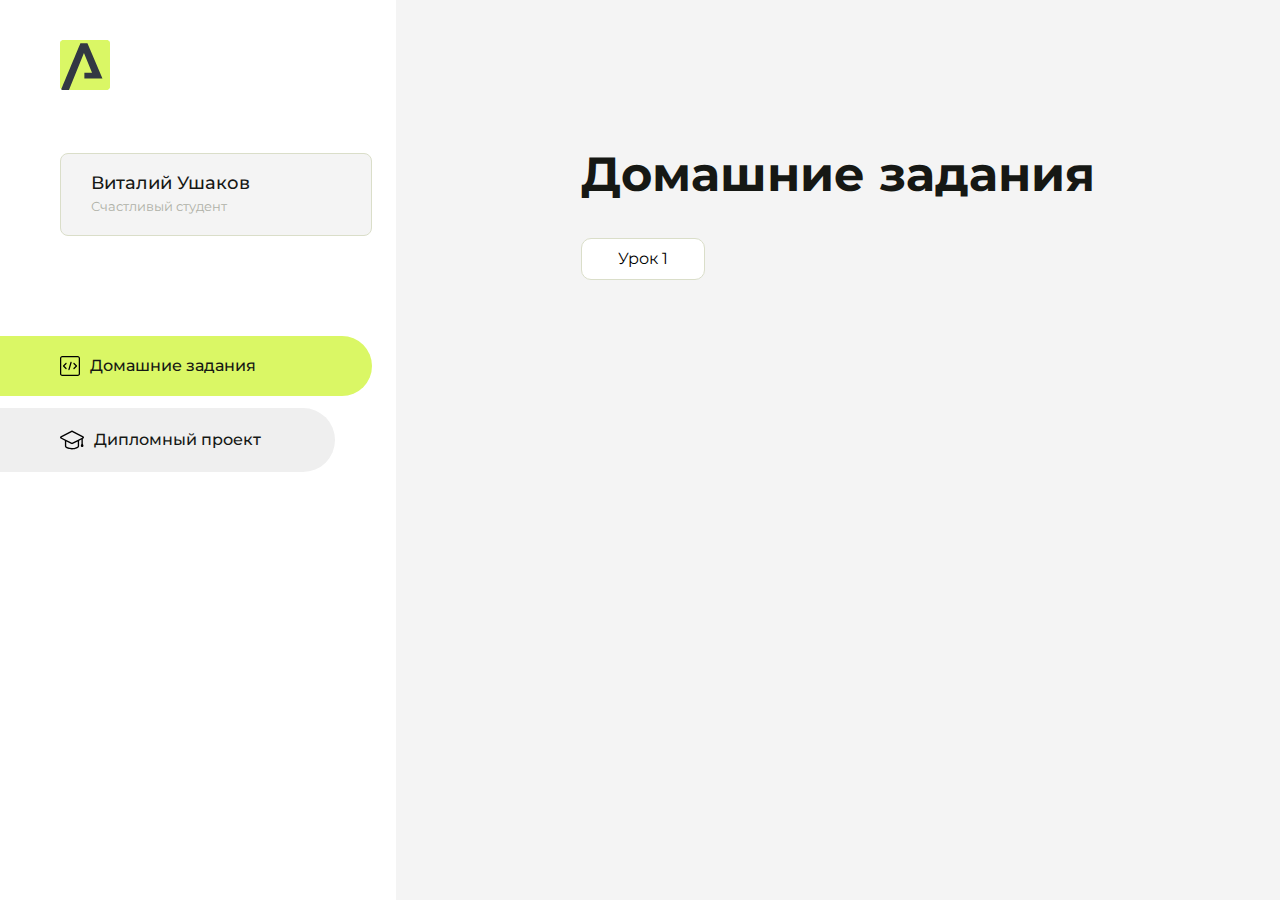
==== commit 21646704: "Add files via upload" ====
--- a/index.html
+++ b/index.html
@@ -1,270 +1,117 @@
 <!DOCTYPE html>
 <html lang="en">
-
 <head>
     <meta charset="UTF-8">
     <meta name="viewport" content="width=device-width, initial-scale=1.0">
-    <title>Тестировочный сайт.</title>
+    <title>Домашняя работа</title>
+    <link rel="shortcut icon" href="src/logo.ico" type="image/x-icon">
     <link rel="preconnect" href="https://fonts.googleapis.com">
-    <link rel="preconnect" hr ef="https://fonts.gstatic.com" crossorigin>
-    <link rel="stylesheet" href="css/fonts.css">
-    <link rel="stylesheet" href="css/reset.css">
-    <link rel="stylesheet" href="style.css">
+    <link rel="preconnect" href="https://fonts.gstatic.com" crossorigin>
+    <link href="https://fonts.googleapis.com/css2?family=Montserrat:wght@400;500;700&family=Rubik:wght@500&display=swap"
+          rel="stylesheet">
+    <link rel="stylesheet" href="src/style.css">
 </head>
-
-<body>
-    <header class="header">
-        <div class="container">
-            <div class="header__inner">
-                <div class="nav">
-                    <ul class="nav__list">
-                        <li class="nav__item">
-                            <a class="nav__link" href="#">Меню</a>
-                        </li>
-                        <li class="nav__item">
-                            <a class="nav__link" href="#">Меню</a>
-                        </li>
-                        <li class="nav__item">
-                            <a class="nav__link" href="#">Меню</a>
-                        </li>
-                        <li class="nav__item">
-                            <a class="nav__link" href="#">Меню</a>
-                        </li>
-                        <li class="nav__item">
-                            <a class="nav__link" href="#">Меню</a>
-                        </li>
-                    </ul>
+<body id="body">
+<div class="overlay" id="overlay"></div>
+<div class="layout">
+    <div class="burger" id="burger">
+        <svg viewBox="0 0 24 24" fill="none" xmlns="http://www.w3.org/2000/svg">
+            <g id="SVGRepo_bgCarrier" stroke-width="0"></g>
+            <g id="SVGRepo_tracerCarrier" stroke-linecap="round" stroke-linejoin="round"></g>
+            <g id="SVGRepo_iconCarrier">
+                <path d="M4 18L20 18" stroke="#DAF765" stroke-width="2" stroke-linecap="round"></path>
+                <path d="M4 12L20 12" stroke="#DAF765" stroke-width="2" stroke-linecap="round"></path>
+                <path d="M4 6L20 6" stroke="#DAF765" stroke-width="2" stroke-linecap="round"></path>
+            </g>
+        </svg>
+    </div>
+    <aside class="sidebar" id="sidebar">
+        <div class="sidebar__inner">
+            <div class="logo">
+                <svg width="50" height="50" viewBox="0 0 50 50" fill="none" xmlns="http://www.w3.org/2000/svg">
+                    <g clip-path="url(#clip0_513_74730)">
+                        <path d="M46.17 -0.257004H3.83C1.57281 -0.257004 -0.257 1.57281 -0.257 3.83V46.17C-0.257 48.4272 1.57281 50.257 3.83 50.257H46.17C48.4272 50.257 50.257 48.4272 50.257 46.17V3.83C50.257 1.57281 48.4272 -0.257004 46.17 -0.257004Z"
+                              fill="#DAF765"/>
+                        <path d="M24.375 38.4H42.461L27.441 3.1585H20.4355C20.4355 3.1585 6.7895 35.881 1.1945 49.294C2.015 50.0275 3.0945 50.257 3.6945 50.257H8.8445L23.954 13.07L32.0465 32.8285H24.375V38.4Z"
+                              fill="#323843"/>
+                    </g>
+                    <defs>
+                        <clipPath id="clip0_513_74730">
+                            <rect width="50" height="50" fill="white"/>
+                        </clipPath>
+                    </defs>
+                </svg>
+            </div>
+            <div class="sidebar__user">
+                <div class="sidebar__name">Виталий Ушаков</div>
+                <div class="sidebar__text">Счастливый студент</div>
+            </div>
+            <div class="sidebar__tabs">
+                <div class="sidebar__item">
+                    <button class="sidebar__button active" id="tasks">
+                        <svg xmlns="http://www.w3.org/2000/svg" width="20" height="20" viewBox="0 0 20 20" fill="none">
+                            <g clip-path="url(#clip0_704_74543)">
+                                <path d="M17.7083 20H2.29167C1.0275 20 0 18.9725 0 17.7083V2.29167C0 1.0275 1.0275 0 2.29167 0H17.7083C18.9725 0 20 1.0275 20 2.29167V17.7083C20 18.9725 18.9725 20 17.7083 20ZM2.29167 1.25C1.7175 1.25 1.25 1.7175 1.25 2.29167V17.7083C1.25 18.2825 1.7175 18.75 2.29167 18.75H17.7083C18.2825 18.75 18.75 18.2825 18.75 17.7083V2.29167C18.75 1.7175 18.2825 1.25 17.7083 1.25H2.29167Z"
+                                      fill="black"/>
+                                <path d="M6.04167 13.125C5.88167 13.125 5.72167 13.0642 5.6 12.9417L3.1 10.4417C2.85583 10.1975 2.85583 9.80167 3.1 9.5575L5.6 7.0575C5.84417 6.81333 6.24 6.81333 6.48417 7.0575C6.72833 7.30167 6.72833 7.6975 6.48417 7.94167L4.42583 10L6.48417 12.0583C6.72833 12.3025 6.72833 12.6983 6.48417 12.9425C6.36167 13.0642 6.20167 13.125 6.04167 13.125Z"
+                                      fill="black"/>
+                                <path d="M8.95833 14.1667C8.9 14.1667 8.84 14.1583 8.78167 14.1417C8.45083 14.0442 8.26083 13.6967 8.35833 13.3658L10.4417 6.28251C10.5392 5.95084 10.8892 5.76417 11.2175 5.85917C11.5483 5.95667 11.7383 6.30417 11.6408 6.63501L9.5575 13.7183C9.47833 13.9908 9.22833 14.1667 8.95833 14.1667Z"
+                                      fill="black"/>
+                                <path d="M13.9583 13.125C13.7983 13.125 13.6383 13.0642 13.5167 12.9417C13.2725 12.6975 13.2725 12.3017 13.5167 12.0575L15.575 9.99916L13.5167 7.94083C13.2725 7.69666 13.2725 7.30083 13.5167 7.05666C13.7608 6.81249 14.1567 6.81249 14.4008 7.05666L16.9008 9.55666C17.145 9.80083 17.145 10.1967 16.9008 10.4408L14.4008 12.9408C14.2783 13.0642 14.1183 13.125 13.9583 13.125Z"
+                                      fill="black"/>
+                            </g>
+                            <defs>
+                                <clipPath id="clip0_704_74543">
+                                    <rect width="20" height="20" fill="white"/>
+                                </clipPath>
+                            </defs>
+                        </svg>
+                        <span>Домашние задания</span></button>
                 </div>
-                <img class="header__logo" src="img/logo.png" alt="Логотип компании">
-                <div class="social__div">
-                    <ul class="socials">
-                        <li class="social__item">
-                            <a href="#">Telegram</a>
-                        </li>
-                    </ul>
-                    <ul class="socials">
-                        <li class="social__item">
-                            <a href="#">Instagram</a>
-                        </li>
-                    </ul>
-                    <ul class="socials">
-                        <li class="social__item">
-                            <a href="#">YouTube</a>
-                        </li>
-                    </ul>
+                <div class="sidebar__item">
+                    <button class="sidebar__button" id="diplom">
+                        <svg xmlns="http://www.w3.org/2000/svg" width="24" height="24" viewBox="0 0 24 24" fill="none">
+                            <g clip-path="url(#clip0_704_74553)">
+                                <path d="M23.2628 10.5971C23.7176 10.365 24 9.90375 24 9.39337C24 8.883 23.7176 8.42175 23.2628 8.18962L12.6135 2.75362C12.2291 2.55824 11.7705 2.55787 11.3854 2.75399L0.736875 8.19C0.282375 8.42175 0 8.883 0 9.39337C0 9.90375 0.282375 10.365 0.736875 10.5971L4.89038 12.7177V18.2074C4.89038 19.8154 8.412 21.393 12 21.393C15.5884 21.393 19.1096 19.815 19.1096 18.2074V12.7174L21.4609 11.517V15.8017L20.901 17.2305C20.7409 17.6389 20.7934 18.0994 21.0405 18.4616C21.2876 18.8246 21.6979 19.041 22.1366 19.041C22.5754 19.041 22.9852 18.8246 23.2324 18.462C23.4795 18.099 23.532 17.6385 23.3719 17.2301L22.8124 15.8021V10.827L23.2628 10.5971ZM17.7623 18.1721C17.6198 18.6375 15.3491 20.0419 12 20.0419C8.65088 20.0419 6.38025 18.6375 6.2415 18.2074V12.3037L6.23887 12.3019C6.23812 12.057 6.1065 11.8207 5.87325 11.7019L1.3515 9.39337L12 3.95737L22.6489 9.39337L12 14.8294L5.87325 11.7019C5.54063 11.5331 4.6695 11.6674 4.5 12C4.33012 12.3322 4.55813 12.5479 4.89038 12.7177L11.3857 16.0331C11.5781 16.1314 11.7889 16.1805 12 16.1805C12.2107 16.1805 12.4222 16.1314 12.6146 16.0331L17.7593 13.407L17.7623 18.1721Z"
+                                      fill="black"/>
+                            </g>
+                            <defs>
+                                <clipPath id="clip0_704_74553">
+                                    <rect width="24" height="24" fill="white"/>
+                                </clipPath>
+                            </defs>
+                        </svg>
+                        <span>Дипломный проект</span></button>
                 </div>
             </div>
         </div>
-    </header>
-    <main class="main">
-        <saction class="hero">
-            <div class="hero__container">
-                <div class="hero__inner">
-                    <h1 class="hero__title">
-                        Заголовок
-                    </h1>
-                    <ul class="hero__list">
-                        <li class="hero__list-item">
-                            <svg class="like" width="21" height="20" viewBox="0 0 21 20" fill="none"
-                                xmlns="http://www.w3.org/2000/svg">
-                                <path
-                                    d="M16 20H6V7L13 0L14.25 1.25C14.3667 1.36667 14.4627 1.525 14.538 1.725C14.6133 1.925 14.6507 2.11667 14.65 2.3V2.65L13.55 7H19C19.5333 7 20 7.2 20.4 7.6C20.8 8 21 8.46667 21 9V11C21 11.1167 20.9877 11.2417 20.963 11.375C20.9383 11.5083 20.9007 11.6333 20.85 11.75L17.85 18.8C17.7 19.1333 17.45 19.4167 17.1 19.65C16.75 19.8833 16.3833 20 16 20ZM4 7V20H0V7H4Z"
-                                    fill="#F8FCFF" />
-                            </svg>
 
-                            Преимущество 1
-                        </li>
-                    </ul>
-                    <ul class="hero__list">
-                        <li class="hero__list-item">
-                            <svg class="like" width="21" height="20" viewBox="0 0 21 20" fill="none"
-                                xmlns="http://www.w3.org/2000/svg">
-                                <path
-                                    d="M16 20H6V7L13 0L14.25 1.25C14.3667 1.36667 14.4627 1.525 14.538 1.725C14.6133 1.925 14.6507 2.11667 14.65 2.3V2.65L13.55 7H19C19.5333 7 20 7.2 20.4 7.6C20.8 8 21 8.46667 21 9V11C21 11.1167 20.9877 11.2417 20.963 11.375C20.9383 11.5083 20.9007 11.6333 20.85 11.75L17.85 18.8C17.7 19.1333 17.45 19.4167 17.1 19.65C16.75 19.8833 16.3833 20 16 20ZM4 7V20H0V7H4Z"
-                                    fill="#F8FCFF" />
-                            </svg>
-
-                            Преимущество 2
-                        </li>
-                    </ul>
-                    <ul class="hero__list">
-                        <li class="hero__list-item">
-                            <svg class="like" width="21" height="20" viewBox="0 0 21 20" fill="none"
-                                xmlns="http://www.w3.org/2000/svg">
-                                <path
-                                    d="M16 20H6V7L13 0L14.25 1.25C14.3667 1.36667 14.4627 1.525 14.538 1.725C14.6133 1.925 14.6507 2.11667 14.65 2.3V2.65L13.55 7H19C19.5333 7 20 7.2 20.4 7.6C20.8 8 21 8.46667 21 9V11C21 11.1167 20.9877 11.2417 20.963 11.375C20.9383 11.5083 20.9007 11.6333 20.85 11.75L17.85 18.8C17.7 19.1333 17.45 19.4167 17.1 19.65C16.75 19.8833 16.3833 20 16 20ZM4 7V20H0V7H4Z"
-                                    fill="#F8FCFF" />
-                            </svg>
-                            Преимущество 3
-                        </li>
-                    </ul>
-                    <a class="button" href="#">Кнопка</a>
+    </aside>
+    <div class="content">
+        <div class="container">
+            <div class="content__block" id="tasksBlock">
+                <div class="content__title">Домашние задания</div>
+                <ul class="content__list">
+                    <li class="content__list-item">
+                        <a href="lesson1/index.html">Урок 1</a>
+                    </li>
+                </ul>
+            </div>
+            <div class="content__block hidden" id="diplomBlock">
+                <div class="content__title">Дипломный проект</div>
+                <div class="content__list-diplom">
+                    <a href="ПАПКА-С-НОМЕРОМ-УРОКА">Ссылка на ДЗ</a>
                 </div>
-            </div>
-            <div class="hero__video">
-                <video autoplay muted loop src="img/video.mp4"></video>
-            </div>
-        </saction>
-    </main>
-    <div class="main__general">
-        <div class="container">
-            <div class="main__wrapper">
-                <aside class="main__sidebar sidebar">
-                    <nav class="sidebar__nav">
-                        <ul class="sidebar__list">
-                            <li class="sidebar__item">
-                                <a class="sidebar__link" href="#">
-                                    Раздел магазина
-                                </a>
-                            </li>
-                            <li class="sidebar__item">
-                                <a class="sidebar__link" href="#">
-                                    Раздел магазина
-                                </a>
-                            </li>
-                            <li class="sidebar__item">
-                                <a class="sidebar__link" href="#">
-                                    Раздел магазина
-                                </a>
-                            </li>
-                            <li class="sidebar__item">
-                                <a class="sidebar__link" href="#">
-                                    Раздел магазина
-                                </a>
-                            </li>
-                            <li class="sidebar__item">
-                                <a class="sidebar__link" href="#">
-                                    Раздел магазина
-                                </a>
-                            </li>
-                            <li class="sidebar__item">
-                                <a class="sidebar__link" href="#">
-                                    Раздел магазина
-                                </a>
-                            </li>
-                            <li class="sidebar__item">
-                                <a class="sidebar__link" href="#">
-                                    Раздел магазина
-                                </a>
-                            </li>
-                        </ul>
-                    </nav>
-                </aside>
-                <div class="main__body">
-                    <div class="main__gallery gallery">
-                        <a class="gallery__img gallery__img--large--left" href="#">
-                            <img src="img/loptop.jpg" alt="Ноутбук">
-                            <div class="gallery__hint">Подробнее</div>
-                        </a>
-                        <a class="gallery__img" href="#">
-                            <img src="img/loptop.jpg" alt="Ноутбук">
-                            <div class="gallery__hint">Подробнее</div>
-                        </a>
-                        <a class="gallery__img" href="#">
-                            <img src="img/loptop.jpg" alt="Ноутбук">
-                            <div class="gallery__hint">Подробнее</div>
-                        </a>
-                        <a class="gallery__img" href="#">
-                            <img src="img/loptop.jpg" alt="Ноутбук">
-                            <div class="gallery__hint">Подробнее</div>
-                        </a>
-                        <a class="gallery__img" href="#">
-                            <img src="img/loptop.jpg" alt="Ноутбук">
-                            <div class="gallery__hint">Подробнее</div>
-                        </a>
-                        <a class="gallery__img gallery__img--large--right" href="#">
-                            <img src="img/loptop.jpg" alt="Ноутбук">
-                            <div class="gallery__hint">Подробнее</div>
-                        </a>
-                        <a class="gallery__img" href="#">
-                            <img src="img/loptop.jpg" alt="Ноутбук">
-                            <div class="gallery__hint">Подробнее</div>
-                        </a>
-                        <a class="gallery__img" href="#">
-                            <img src="img/loptop.jpg" alt="Ноутбук">
-                            <div class="gallery__hint">Подробнее</div>
-                        </a>
-                        <a class="gallery__img" href="#">
-                            <img src="img/loptop.jpg" alt="Ноутбук">
-                            <div class="gallery__hint">Подробнее</div>
-                        </a>
-                        <a class="gallery__img" href="#">
-                            <img src="img/loptop.jpg" alt="Ноутбук">
-                            <div class="gallery__hint">Подробнее</div>
-                        </a>
+                <div class="content__decor">
+                    <div class="content__decor-text">Давай проверим, чему ты научился!</div>
+                    <div class="content__decor-img">
+                        <img src="src/decor.png" alt="decor">
                     </div>
-                    <ul class="products">
-                        <li class="products__item">
-                            <div class="products__item-img">
-                                <img src="img/watch.jpg" alt="Часы">
-                            </div>
-                            <div class="products__item-body">
-                                <a class="products__item-button button" href="#">Кнопка</a>
-                            </div>
-                        </li>
-                        <li class="products__item">
-                            <div class="products__item-img">
-                                <img src="img/watch.jpg" alt="Часы">
-                                <div class="products__item-badge">
-                                    МегаХит
-                                </div>
-                            </div>
-                            <div class="products__item-body">
-                                <a class="products__item-button button" href="#">Кнопка</a>
-                            </div>
-                        </li>
-                        <li class="products__item">
-                            <div class="products__item-img">
-                                <img src="img/watch.jpg" alt="Часы">
-                                <div class="products__item-badge">
-                                    МегаХит
-                                </div>
-                            </div>
-                            <div class="products__item-body">
-                                <a class="products__item-button button" href="#">Кнопка</a>
-                            </div>
-                        </li>
-                        <li class="products__item">
-                            <div class="products__item-img">
-                                <img src="img/watch.jpg" alt="Часы">
-                            </div>
-                            <div class="products__item-body">
-                                <a class="products__item-button button" href="#">Кнопка</a>
-                            </div>
-                        </li>
-                        <li class="products__item">
-                            <div class="products__item-img">
-                                <img src="img/watch.jpg" alt="Часы">
-                                
-                            </div>
-                            <div class="products__item-body">
-                                <a class="products__item-button button" href="#">Кнопка</a>
-                            </div>
-                        </li>
-                        <li class="products__item">
-                            <div class="products__item-img">
-                                <img src="img/watch.jpg" alt="Часы">
-                                <div class="products__item-badge">
-                                    МегаХит
-                                </div>
-                            </div>
-                            <div class="products__item-body">
-                                <a class="products__item-button button" href="#">Кнопка</a>
-                            </div>
-                        </li>
-                    </ul>
                 </div>
             </div>
         </div>
     </div>
-    <footer class="footer">
-        <div class="container">
-            <svg class="copy" width="20" height="20" viewBox="0 0 20 20" fill="none" xmlns="http://www.w3.org/2000/svg">
-                <path fill-rule="evenodd" clip-rule="evenodd" d="M10 20C4.477 20 0 15.523 0 10C0 4.477 4.477 0 10 0C15.523 0 20 4.477 20 10C20 15.523 15.523 20 10 20ZM10.286 6.75C8.283 6.75 6.75 8.253 6.75 10C6.75 11.747 8.283 13.25 10.286 13.25C10.797 13.25 11.281 13.15 11.716 12.973C11.8072 12.9358 11.9048 12.9169 12.0034 12.9174C12.1019 12.9179 12.1993 12.9378 12.2901 12.9759C12.3809 13.0141 12.4633 13.0698 12.5326 13.1398C12.6019 13.2098 12.6568 13.2928 12.694 13.384C12.7312 13.4752 12.7501 13.5728 12.7496 13.6714C12.7491 13.7699 12.7292 13.8673 12.6911 13.9581C12.6529 14.0489 12.5972 14.1313 12.5272 14.2006C12.4572 14.2699 12.3742 14.3248 12.283 14.362C11.6487 14.6193 10.9705 14.7511 10.286 14.75C7.554 14.75 5.25 12.671 5.25 10C5.25 7.329 7.554 5.25 10.286 5.25C10.9705 5.24891 11.6487 5.38068 12.283 5.638C12.4673 5.71306 12.6143 5.85826 12.6916 6.04167C12.7688 6.22508 12.7701 6.43167 12.695 6.616C12.6199 6.80033 12.4747 6.94729 12.2913 7.02455C12.1079 7.10182 11.9013 7.10306 11.717 7.028C11.2625 6.84346 10.7765 6.74904 10.286 6.75Z" fill="#F8FCFF"/>
-                </svg>
-                Все права защищены
-        </div>
-    </footer>
+</div>
+<script src="src/index.js"></script>
 </body>
-
-</html>+</html>
--- a/src/style.css
+++ b/src/style.css
@@ -0,0 +1,292 @@
+
+*{padding: 0;margin: 0;border: 0;}
+*,*:before,*:after{-webkit-box-sizing: border-box;box-sizing: border-box;}
+:focus,:active{outline: none;}
+a:focus,a:active{outline: none;}
+nav,footer,header,aside{display: block;}
+html,body{
+    height:100%;width:100%;
+    font-size:100%;line-height:1;-ms-text-size-adjust:100%;-moz-text-size-adjust:100%;-webkit-text-size-adjust:100%;}
+input,button,textarea{font-family:inherit;}
+input::-ms-clear{display: none;}
+button{cursor: pointer;}
+button::-moz-focus-inner{padding:0;border:0;}
+a,a:visited{text-decoration: none;}
+a:hover{text-decoration: none;}
+ul li{list-style: none;}
+img{vertical-align: top;}
+h1,h2,h3,h4,h5,h6{font-size:inherit;font-weight: inherit;}
+a{color:inherit;}
+
+
+
+body {
+    font-family: "Montserrat",SansSerif;
+    color: black;
+}
+
+body.overflow {
+    overflow: hidden;
+}
+
+
+
+.layout {
+    display: -webkit-box;
+    display: -ms-flexbox;
+    display: flex;
+    min-height: 100vh;
+}
+
+.sidebar {
+    padding: 40px 24px 40px 0;
+    -ms-flex-negative: 0;
+    flex-shrink: 0;
+    background-color: white;
+}
+
+
+
+.content {
+    -webkit-box-flex: 1;
+    -ms-flex-positive: 1;
+    flex-grow: 1;
+    background-color: #F4F4F4;
+}
+
+.container {
+    display: -webkit-box;
+    display: -ms-flexbox;
+    display: flex;
+    -webkit-box-orient: vertical;
+    -webkit-box-direction: normal;
+    -ms-flex-direction: column;
+    flex-direction: column;
+    -webkit-box-pack: center;
+    -ms-flex-pack: center;
+    justify-content: center;
+    -webkit-box-align: center;
+    -ms-flex-align: center;
+    align-items: center;
+    padding: 150px 60px 80px 60px;
+}
+
+
+.logo {
+    margin-left: 60px;
+    margin-bottom: 60px;
+}
+
+.sidebar__user {
+    background-color: #F4F4F4;
+    padding: 20px 30px;
+    margin-left: 60px;
+    margin-bottom: 100px;
+    border-radius: 8px;
+    border: 1px solid #DADEC9;
+}
+
+.sidebar__name {
+    color:#161814;
+    font-size: 18px;
+    font-weight: 500;
+    margin-bottom: 6px;
+}
+
+.sidebar__text {
+    color: #AFB1A7;
+    font-size: 13px;
+    font-weight: 400;
+    line-height: 130%; /* 16.9px */
+}
+
+.sidebar__item {
+    width: 372px;
+}
+
+.sidebar__button {
+    display: -webkit-box;
+    display: -ms-flexbox;
+    display: flex;
+    -webkit-box-align: center;
+    -ms-flex-align: center;
+    align-items: center;
+    gap: 10px;
+    padding: 20px 60px;
+    margin-bottom: 12px;
+    border-radius: 0px 100px 100px 0px;
+    -webkit-transition: all .5s;
+    -o-transition: all .5s;
+    transition: all .5s;
+    cursor: pointer;
+    width: 90%;
+    color:#161814;
+    font-size: 16px;
+    font-weight: 500;
+}
+
+.sidebar__button.active , .sidebar__button:hover {
+    width: 100%;
+    background-color: #DAF765;
+}
+
+
+.content__title {
+    color: #161814;
+    font-size: 48px;
+    font-weight: 700;
+    margin-bottom: 40px;
+}
+
+.content__list {
+    display: -webkit-box;
+    display: -ms-flexbox;
+    display: flex;
+    -webkit-box-align: center;
+    -ms-flex-align: center;
+    align-items: center;
+    -ms-flex-wrap: wrap;
+    flex-wrap: wrap;
+    gap: 20px;
+}
+
+
+
+.content__list-item  {
+    cursor: pointer;
+    padding: 12px 18px;
+    background-color: #fff;
+    border-radius: 10px;
+    border: 1px solid #DADEC9;
+    -webkit-transition: all .3s;
+    -o-transition: all .3s;
+    transition: all .3s;
+}
+
+.content__list-item:hover,.content__list-diplom:hover {
+    background-color: #AFB1A7;
+}
+
+li a {
+    padding: 12px 18px;
+
+}
+
+
+.content__list-diplom {
+    -webkit-transition: all .3s;
+    -o-transition: all .3s;
+    transition: all .3s;
+    display: inline-block;
+    padding: 12px 18px;
+    background-color: #fff;
+    border-radius: 10px;
+    border: 1px solid #DADEC9;
+}
+
+.content__decor {
+    display: -webkit-box;
+    display: -ms-flexbox;
+    display: flex;
+    -webkit-box-align: center;
+    -ms-flex-align: center;
+    align-items: center;
+}
+
+.content__decor-text {
+    color:#BEDD44;
+    font-size: 36px;
+    font-weight: 700;
+    line-height: 110%; /* 39.6px */
+}
+
+.content__block {
+    max-width: 1200px;
+}
+
+.content__block.hidden {
+    display: none;
+}
+
+.content__decor-img img{
+    width: 100%;
+}
+
+.burger {
+    display: none;
+    padding: 5px;
+    position: fixed;
+    top: 3%;
+    right: 7%;
+    width: 40px;
+    height: 40px;
+    background-color: #161814;
+    border-radius: 50%;
+    z-index: 10;
+    border: 1px solid #DAF765;
+}
+
+@media (max-width: 768px) {
+    .burger {
+        display: block;
+    }
+
+    .sidebar {
+        -webkit-transition: all .3s;
+        -o-transition: all .3s;
+        transition: all .3s;
+        -webkit-transform: translateX(-100%);
+        -ms-transform: translateX(-100%);
+        transform: translateX(-100%);
+        position: fixed;
+        top: 0;
+        left: 0;
+        bottom: 0;
+        z-index: 5;
+    }
+
+    .sidebar.show {
+        -webkit-transform: translateX(0%);
+        -ms-transform: translateX(0%);
+        transform: translateX(0%);
+    }
+
+    .overlay {
+        opacity: 0;
+        pointer-events: none;
+        -webkit-transition: all .3s;
+        -o-transition: all .3s;
+        transition: all .3s;
+        position: absolute;
+        top: 0;
+        right: 0;
+        left: 0;
+        bottom: 0;
+        z-index: 3;
+        background-color: #000000e0;
+    }
+
+    .overlay.show {
+        opacity: 1;
+        pointer-events: all;
+    }
+
+    .container {
+        padding: 40px 20px;
+        min-height: 100%;
+    }
+
+    .content__decor {
+        margin-top: 20px;
+        -webkit-box-orient: vertical;
+        -webkit-box-direction: normal;
+        -ms-flex-direction: column;
+        flex-direction: column;
+    }
+}
+
+@media (max-width: 400px) {
+    .sidebar__user {
+        margin-left: 0;
+    }
+}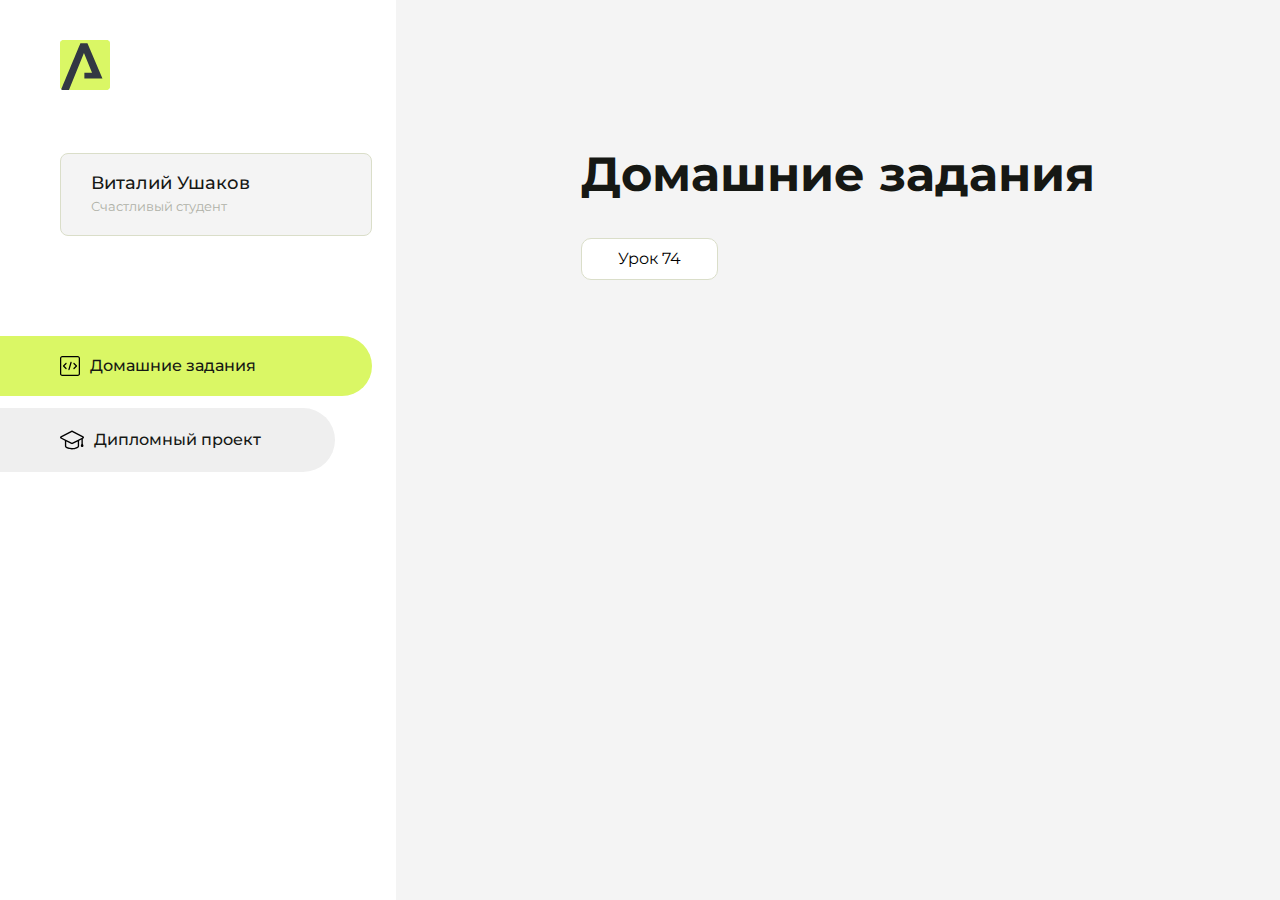
==== commit eb364d53: "Update index.html" ====
--- a/index.html
+++ b/index.html
@@ -93,7 +93,7 @@
                 <div class="content__title">Домашние задания</div>
                 <ul class="content__list">
                     <li class="content__list-item">
-                        <a href="lesson1/index.html">Урок 1</a>
+                        <a href="lesson74/index.html">Урок 74</a>
                     </li>
                 </ul>
             </div>
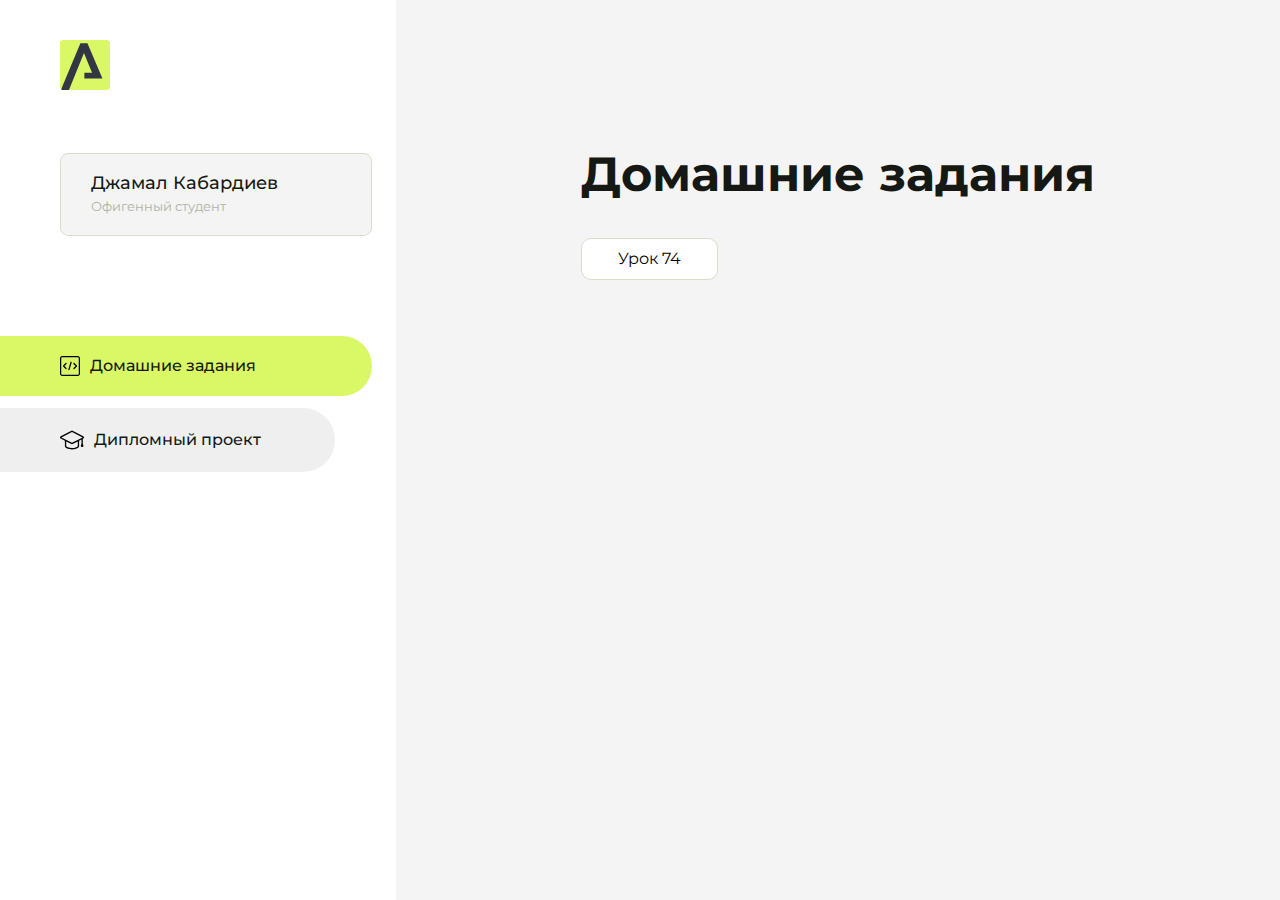
==== commit 9b2dad9f: "Update index.html" ====
--- a/index.html
+++ b/index.html
@@ -43,8 +43,8 @@
                 </svg>
             </div>
             <div class="sidebar__user">
-                <div class="sidebar__name">Виталий Ушаков</div>
-                <div class="sidebar__text">Счастливый студент</div>
+                <div class="sidebar__name">Джамал Кабардиев</div>
+                <div class="sidebar__text">Офигенный студент</div>
             </div>
             <div class="sidebar__tabs">
                 <div class="sidebar__item">
